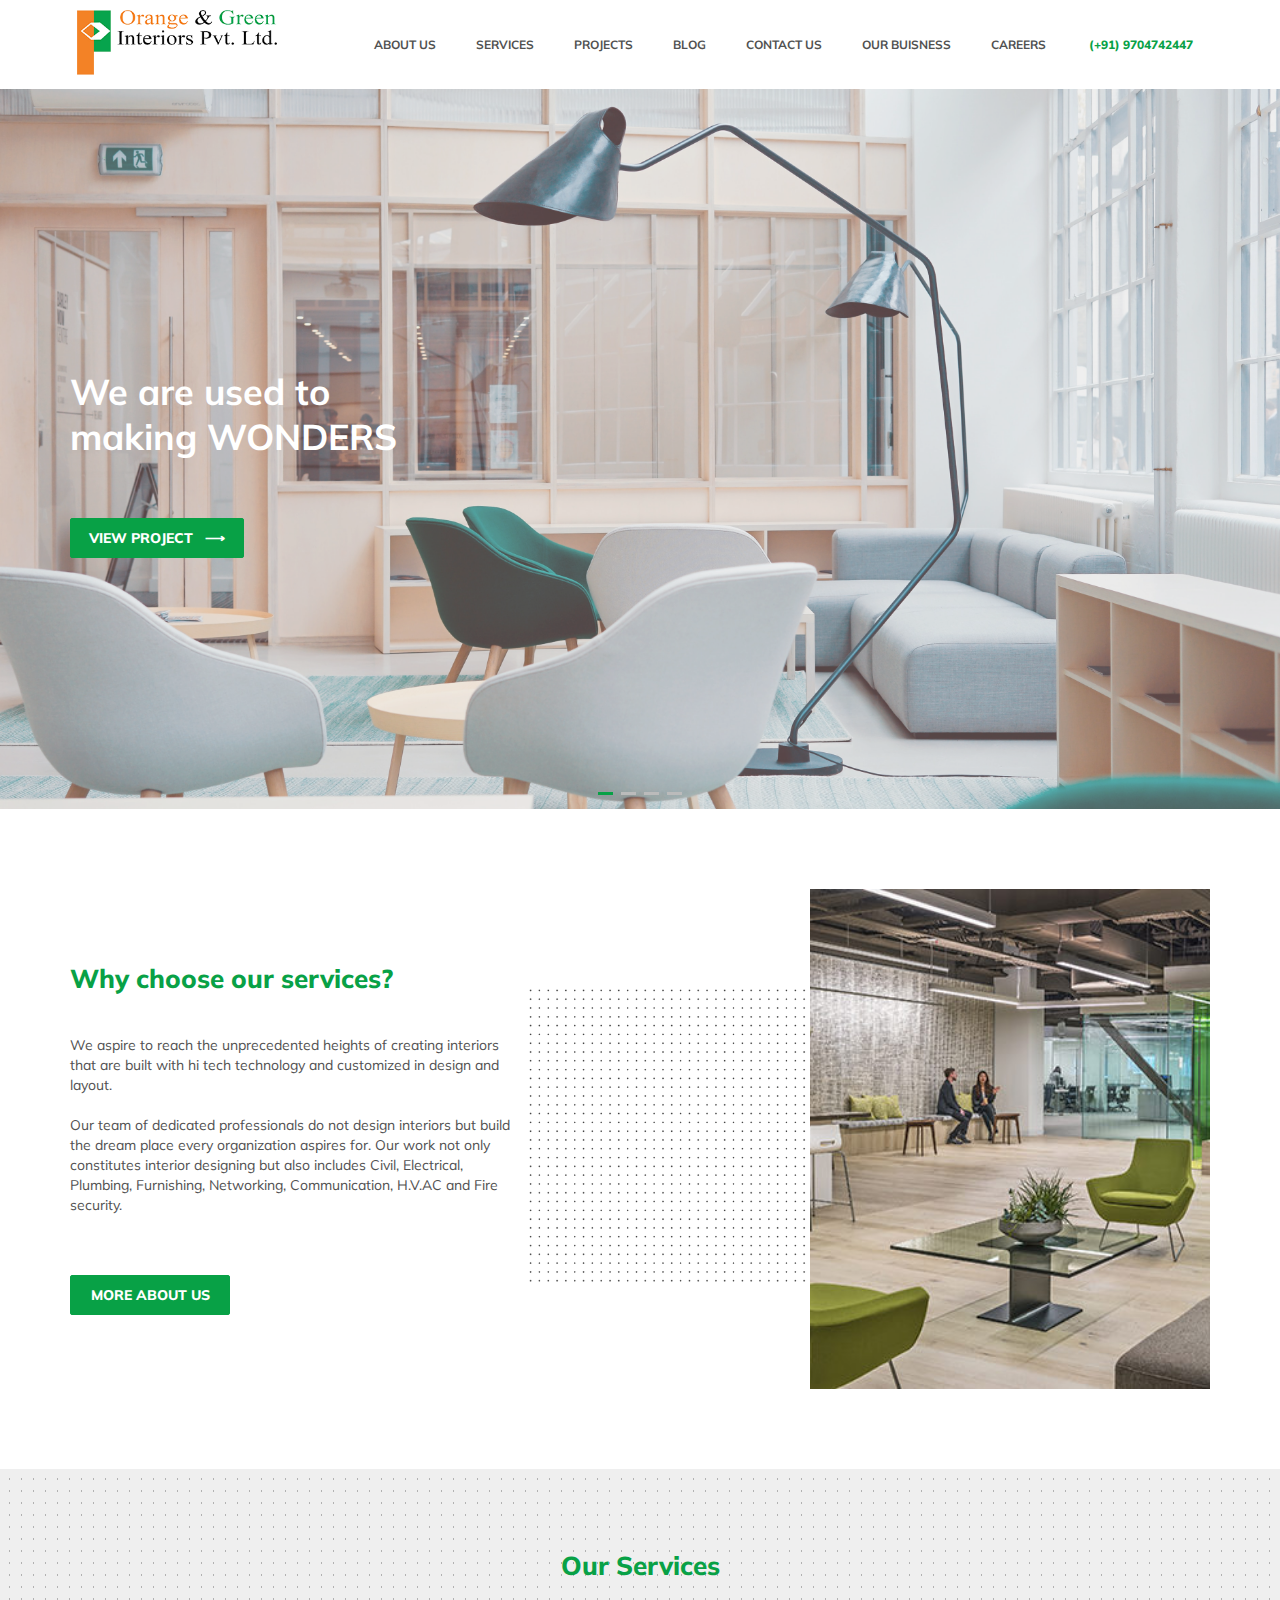
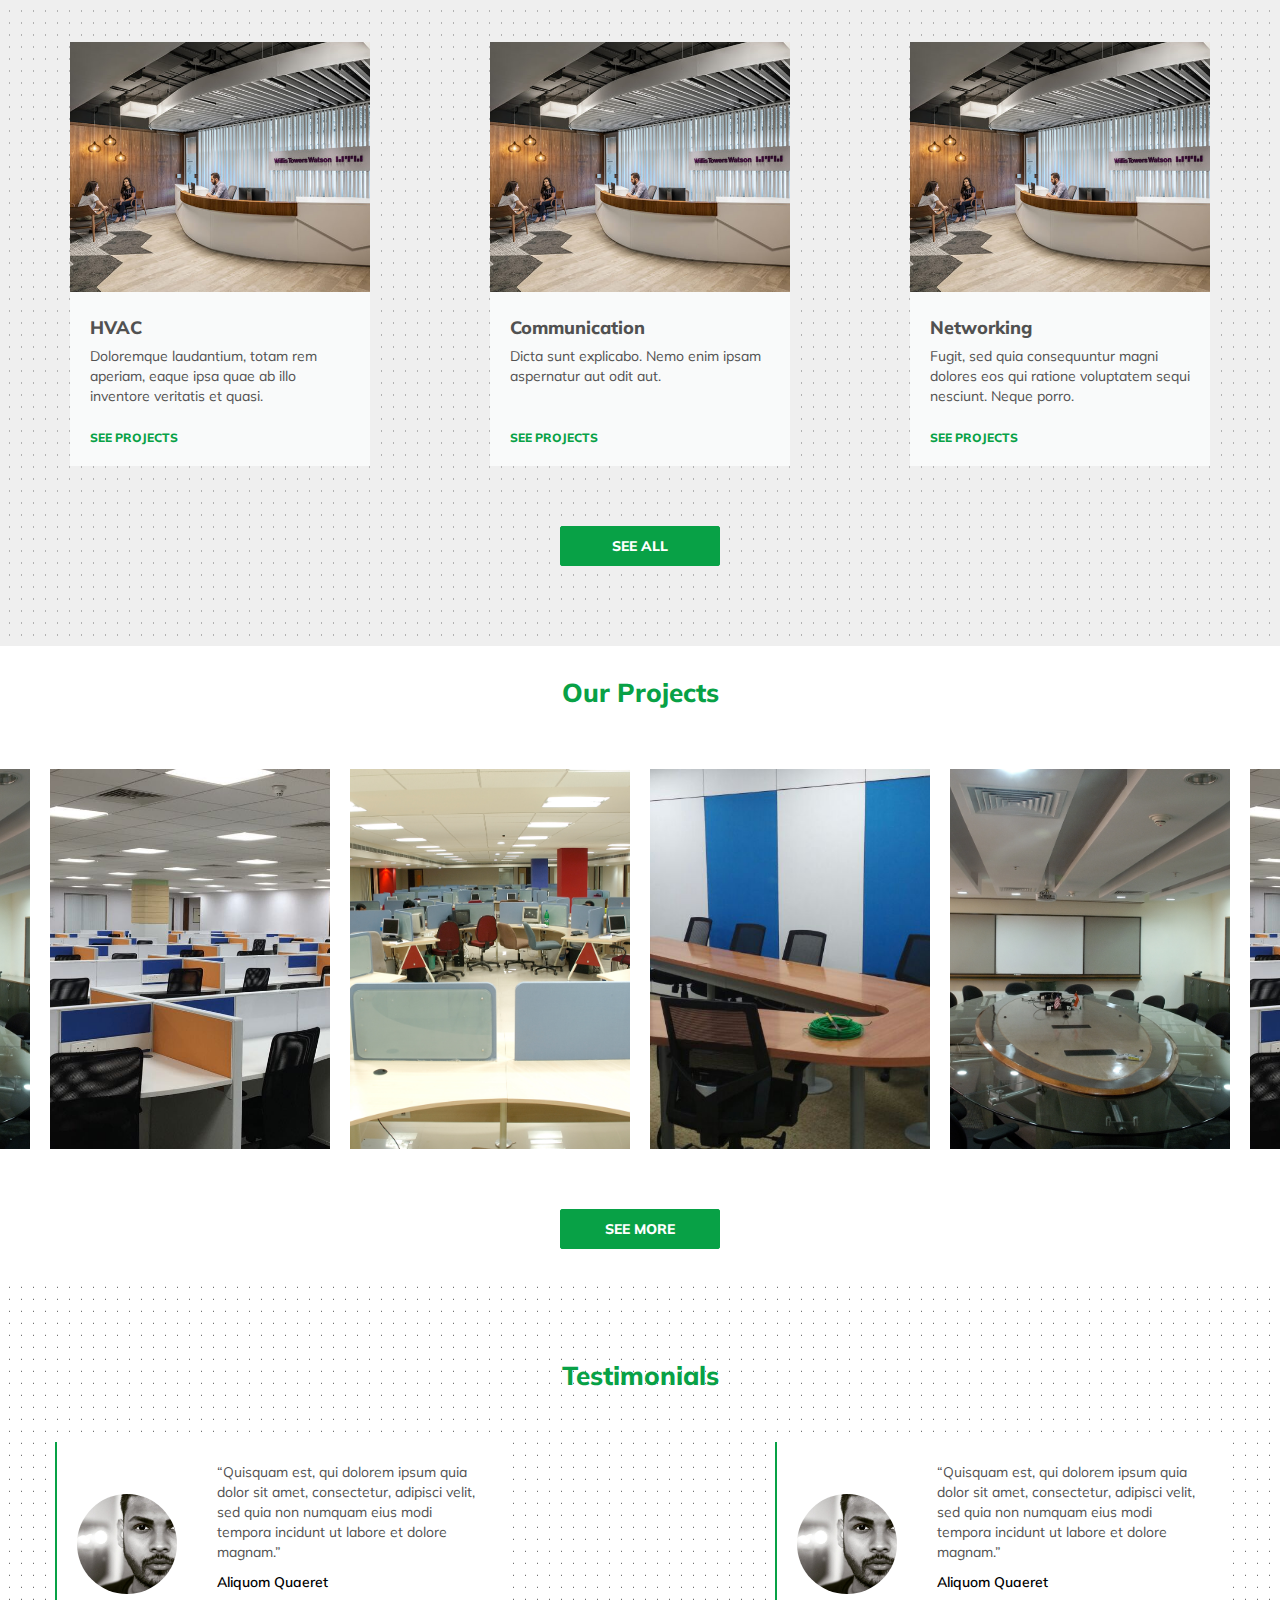
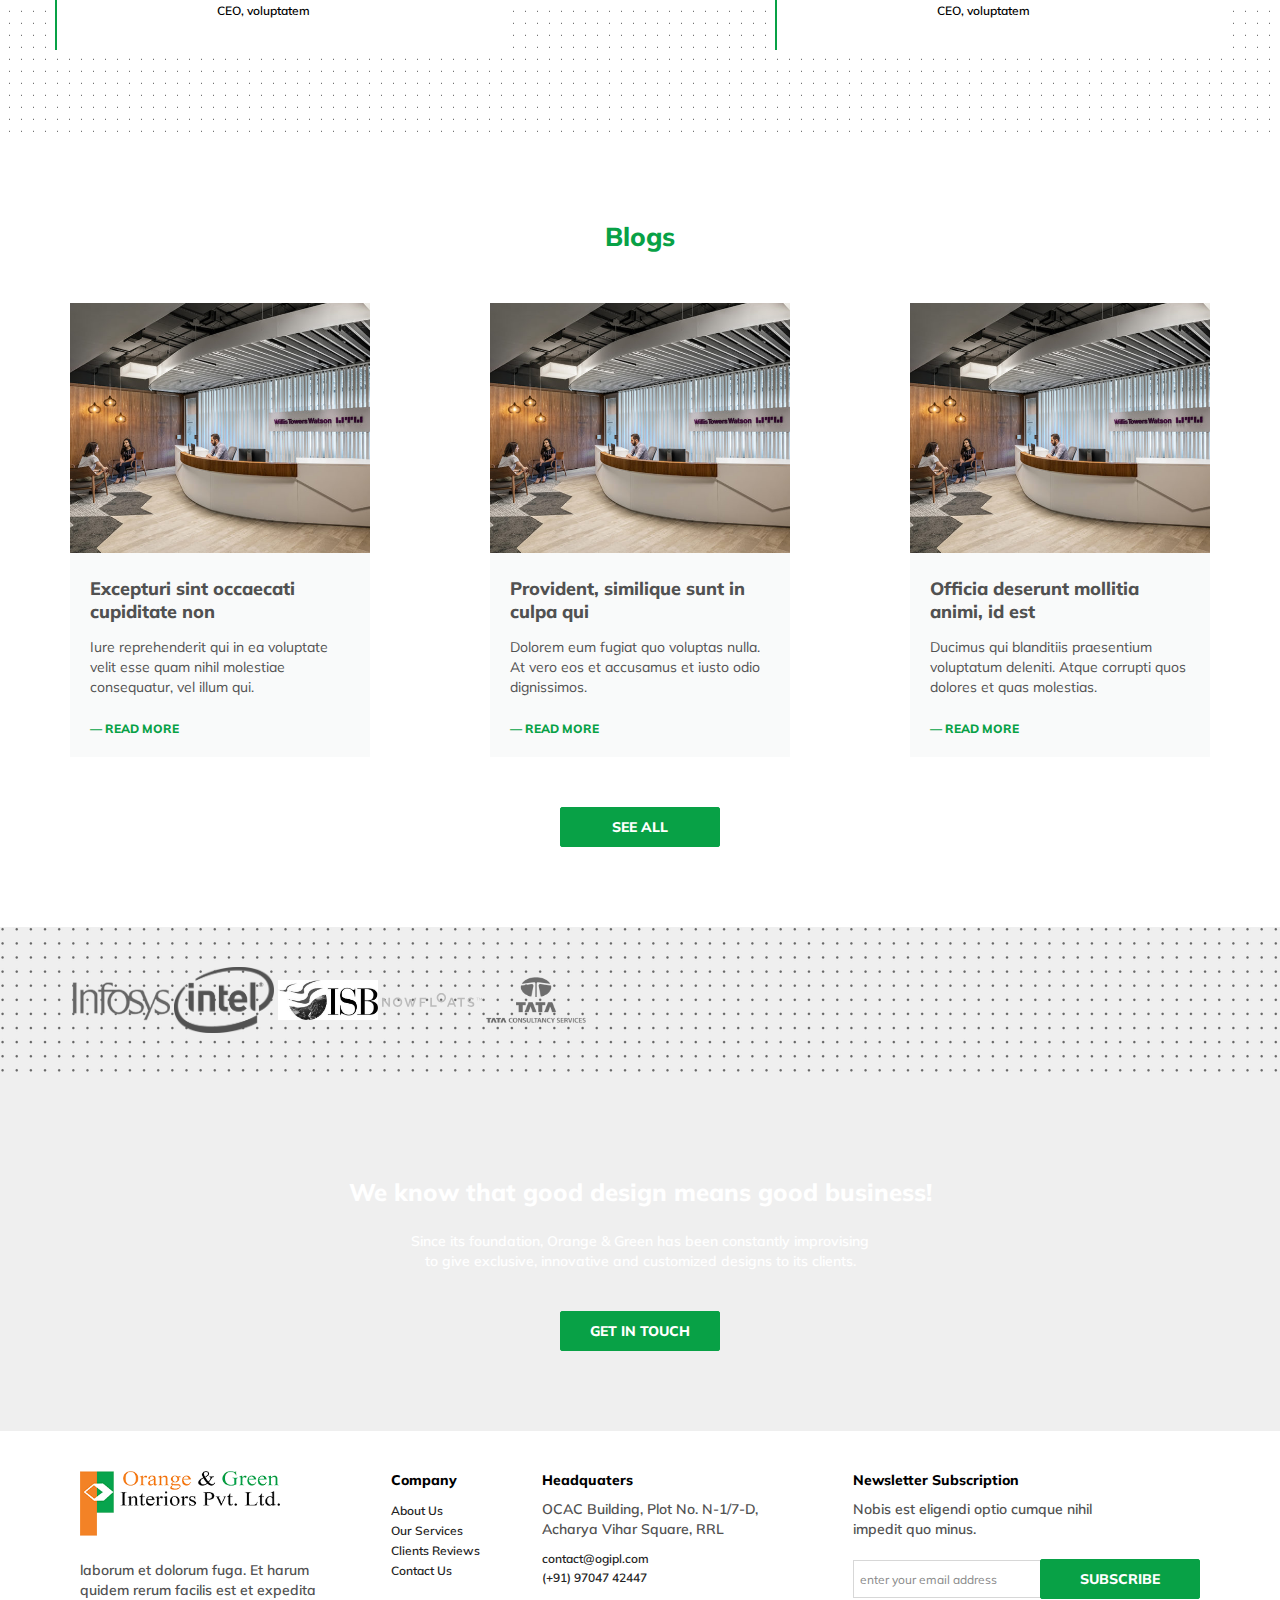
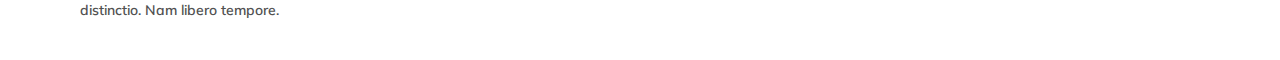
==== index.html @ 19bd531d "header fix" ====
<!DOCTYPE html>
<html lang="en">

<head>
    <meta charset="UTF-8">
    <meta name="viewport" content="width=device-width, initial-scale=1.0">
    <meta http-equiv="X-UA-Compatible" content="ie=edge">
    <title>OGIPL</title>
    <link href="https://fonts.googleapis.com/css?family=Muli:400,600,800&display=swap" rel="stylesheet">
    <link rel="stylesheet" href="./style/index.css">
    <link rel="stylesheet"
        href="https://cdnjs.cloudflare.com/ajax/libs/OwlCarousel2/2.0.0-beta.2.4/assets/owl.carousel.min.css">
    <link rel="stylesheet"
        href="https://cdnjs.cloudflare.com/ajax/libs/OwlCarousel2/2.0.0-beta.2.4/assets/owl.theme.default.css">
</head>

<body>
    <header>
        <div class="logo">
            <a href="./index.html">
                <img src="./assets/logo.png" alt="OGIPL">
            </a>
            <button class="toggleNav" onclick="toggleNav(event)">&#x2630;</button>
        </div>
        <div class="cta">
            <nav>
                <ul>
                    <li>
                        <a href="./about.html">ABOUT US</a>
                    </li>
                    <li>
                        <a href="">SERVICES</a>
                    </li>
                    <li>
                        <a href="./project.html">PROJECTS</a>
                    </li>
                    <li>
                        <a href="">BLOG</a>
                    </li>
                    <li>
                        <a href="./contact.html">CONTACT US</a>
                    </li>
                    <li>
                        <a href="">OUR BUISNESS</a>
                    </li>
                    <li>
                        <a href="./career.html">CAREERS</a>
                    </li>
                    <li class="callCta" title="Call Us">
                        <a href="tel:+919704742447">
                            <img src="" alt="" srcset="">
                            (+91) 9704742447
                        </a>
                    </li>
                </ul>
            </nav>
        </div>
    </header>
    <section id="banner">
        <div class="bannerImage">
            <div class="mySlides fade">
                <div class="img" style="background-image: url('./assets/banner1.jpg');">
                    <div class="overlay center">
                        <div class="container">
                            <h2>We are used to making WONDERS</h2>
                            <button class="thmbtn">View Project &nbsp; &xrarr;</button>
                        </div>
                    </div>
                </div>
            </div>
            <div class="mySlides fade">
                <div class="img" style="background-image: url('./assets/banner2.jpg');">
                    <div class="overlay center">
                        <div class="container">
                            <h2>We are used to making WONDERS</h2>
                            <button class="thmbtn">View Project &nbsp; &xrarr;</button>
                        </div>
                    </div>
                </div>
            </div>
            <div class="mySlides fade">
                <div class="img" style="background-image: url('./assets/banner3.jpg');">
                    <div class="overlay center">
                        <div class="container">
                            <h2>We are used to making WONDERS</h2>
                            <button class="thmbtn">View Project &nbsp; &xrarr;</button>
                        </div>
                    </div>
                </div>

            </div>
            <div class="mySlides fade">
                <div class="img" style="background-image: url('./assets/banner4.jpg');">
                    <div class="overlay center">
                        <div class="container">
                            <h2>We are used to making WONDERS</h2>
                            <button class="thmbtn">View Project &nbsp; &xrarr;</button>
                        </div>
                    </div>
                </div>
            </div>
            <div style="text-align:center" class="dotContainer">
                <span class="dot"></span>
                <span class="dot"></span>
                <span class="dot"></span>
                <span class="dot"></span>
            </div>
        </div>
    </section>
    <section id="aboutUs" class="ptb-80">
        <div class="container center">
            <div>
                <h2 class="secTitle">Why choose our services?</h2>
                <p>We aspire to reach the unprecedented heights of creating interiors that are built with hi tech
                    technology and customized in design and layout.</p>
                <p>
                    Our team of dedicated professionals do not design interiors but build the dream place every
                    organization aspires for. Our work not only constitutes interior designing but also includes Civil,
                    Electrical, Plumbing, Furnishing, Networking, Communication, H.V.AC and Fire security.
                </p>
                <button class="thmbtn">More About Us</button>
            </div>
            <img src="./assets/aboutus.jpg" alt="About Us">
        </div>
    </section>
    <section id="services" class="bgImg">
        <div class="overlay ptb-80">
            <div class="container center">
                <h2 class="secTitle">Our Services</h2>
                <div class="card-container center">
                    <div class="card">
                        <img src="./assets/blog/blog1.jpg" alt="Blog" />
                        <div>
                            <h5>HVAC</h5>
                            <p>Doloremque laudantium, totam rem aperiam, eaque ipsa quae ab illo inventore veritatis et
                                quasi.</p>
                            <a href="#" class="readMore">See Projects</a>
                        </div>
                    </div>
                    <div class="card">
                        <img src="./assets/blog/blog1.jpg" alt="Blog" />
                        <div>
                            <h5>Communication</h5>
                            <p>Dicta sunt explicabo. Nemo enim ipsam aspernatur aut odit aut.</p>
                            <a href="#" class="readMore">See Projects</a>
                        </div>
                    </div>
                    <div class="card">
                        <img src="./assets/blog/blog1.jpg" alt="Blog" />
                        <div>
                            <h5>Networking</h5>
                            <p>Fugit, sed quia consequuntur magni dolores eos qui ratione voluptatem sequi nesciunt.
                                Neque porro.</p>
                            <a href="#" class="readMore">See Projects</a>
                        </div>
                    </div>
                </div>
                <button class="thmbtn mt-40">See All</button>
            </div>
        </div>
    </section>
    <section id="project" class="ptb-30">
        <h2 class="secTitle">Our Projects</h2>
        <div class="projectList">
            <img src="./assets/projects/p1.jpg" alt="">
            <img src="./assets/projects/p2.jpg" alt="">
            <img src="./assets/projects/p3.jpg" alt="">
            <img src="./assets/projects/p4.jpg" alt="">
            <img src="./assets/projects/p1.jpg" alt="">
            <img src="./assets/projects/p2.jpg" alt="">
            <img src="./assets/projects/p3.jpg" alt="">
            <img src="./assets/projects/p4.jpg" alt="">
        </div>
        <button class="thmbtn mt-40">See More</button>
    </section>
    <section id="testimonials" class="bgImg">
        <div class="container center ptb-80">
            <h2 class="secTitle">Testimonials</h2>
            <div class="card-container center">
                <div class="card">
                    <div>
                        <img src="./assets/sid.png" alt="author" class="authorImg">
                    </div>
                    <div>
                        <p>“Quisquam est, qui dolorem ipsum quia dolor sit amet, consectetur, adipisci velit, sed quia
                            non numquam eius modi tempora incidunt ut labore et dolore magnam.”</p>
                        <h2>Aliquom Quaeret</h2>
                        <h3>CEO, voluptatem</h3>
                    </div>
                </div>
                <div class="card">
                    <div>
                        <img src="./assets/sid.png" alt="author" class="authorImg">
                    </div>
                    <div>
                        <p>“Quisquam est, qui dolorem ipsum quia dolor sit amet, consectetur, adipisci velit, sed quia
                            non numquam eius modi tempora incidunt ut labore et dolore magnam.”</p>
                        <h2>Aliquom Quaeret</h2>
                        <h3>CEO, voluptatem</h3>
                    </div>
                </div>
            </div>
        </div>
    </section>
    <section id="blog" class="ptb-80">
        <div class="container">
            <h2 class="secTitle">Blogs</h2>
            <div class="card-container center">
                <div class="card">
                    <img src="./assets/blog/blog1.jpg" alt="Blog" />
                    <div>
                        <h5>Excepturi sint occaecati cupiditate non</h5>
                        <p>Iure reprehenderit qui in ea voluptate velit esse quam nihil molestiae consequatur, vel illum
                            qui.</p>
                        <a href="#" class="readMore">&mdash;&nbsp;Read More</a>
                    </div>
                </div>
                <div class="card">
                    <img src="./assets/blog/blog1.jpg" alt="Blog" />
                    <div>
                        <h5>Provident, similique sunt in culpa qui</h5>
                        <p>Dolorem eum fugiat quo voluptas nulla. At vero eos et accusamus et iusto odio dignissimos.
                        </p>
                        <a href="#" class="readMore">&mdash;&nbsp;Read More</a>
                    </div>
                </div>
                <div class="card">
                    <img src="./assets/blog/blog1.jpg" alt="Blog" />
                    <div>
                        <h5>Officia deserunt mollitia animi, id est</h5>
                        <p>Ducimus qui blanditiis praesentium voluptatum deleniti. Atque corrupti quos dolores et quas
                            molestias.</p>
                        <a href="#" class="readMore">&mdash;&nbsp;Read More</a>
                    </div>
                </div>
            </div>
            <button class="thmbtn mt-40">See All</button>
        </div>
    </section>
    <section id="client">
        <div class="overlay">
            <div class="container center">
                <div class="logos">
                    <img src="./assets/client/Infosys.png" alt="">
                    <img src="./assets/client/intel.png" alt="">
                    <img src="./assets/client/isb.jpeg" alt="">
                    <img src="./assets/client/Nowfloats.svg" alt="">
                    <img src="./assets/client/Tata.png" alt="">
                </div>
            </div>
        </div>
    </section>
    <section id="getInTouch">
        <div class="overlay ptb-80">
            <div class="container center">
                <h3>We know that good design means good business!</h3>
                <p>Since its foundation, Orange & Green has been constantly improvising to give exclusive, innovative
                    and customized designs to its clients.</p>
                <a href="./contact.html" class="thmbtn mt-40">Get In Touch</a>
            </div>
        </div>
    </section>
    <footer>
        <div class="container center">
            <div>
                <img src="./assets/logo.png" alt="OGIPL">
                <p class="businessDescription">laborum et dolorum fuga. Et harum quidem rerum facilis est et expedita
                    distinctio. Nam libero
                    tempore.</p>
            </div>
            <div>
                <h3 class="title">Company</h3>
                <ul class="footerCTA">
                    <li>
                        <a href="#" title="Read our introduction">About Us</a>
                    </li>
                    <li>
                        <a href="#" title="Our servie list">Our Services</a>
                    </li>
                    <li>
                        <a href="#" title="Check our client feelings">Clients Reviews</a>
                    </li>
                    <li>
                        <a href="#" title="We will be happy to hear you">Contact Us</a>
                    </li>
                </ul>
            </div>
            <div>
                <h3 class="title">Headquaters</h3>
                <p class="address">OCAC Building, Plot No. N-1/7-D, Acharya Vihar Square, RRL</p>
                <div class="contactDetail">
                    <a href="mailto:contact@ogipl.com" title="Mail us at contact@ogipl.com">contact@ogipl.com</a>
                    <a href="tel:+9197047 42447" title="Voice call">(+91) 97047 42447</a>
                </div>
            </div>
            <div>
                <h3 class="title">Newsletter Subscription</h3>
                <p>Nobis est eligendi optio cumque nihil impedit quo minus.</p>
                <div class="subcribe">
                    <input type="text" placeholder="enter your email address">
                    <button class="thmbtn">Subscribe</button>
                </div>
            </div>
        </div>
    </footer>
</body>

<script>
    // navbar
    function toggleNav() {
        let symbol = {
            "hamburger": "&#x2630;",
            "cross": "&#10005;"
        }
        if (event.target.classList.toggle('active')) {
            document.getElementsByTagName('Nav')[0].style.display = 'block';
            event.target.innerHTML = symbol["cross"];
        } else {
            document.getElementsByTagName('Nav')[0].style.display = 'none';
            event.target.innerHTML = symbol["hamburger"];
        }
    }
    // header
    var slideIndex = 0;
    showSlides();

    function showSlides() {
        var i;
        var slides = document.getElementsByClassName("mySlides");
        var dots = document.getElementsByClassName("dot");
        for (i = 0; i < slides.length; i++) {
            slides[i].style.display = "none";
        }
        slideIndex++;
        if (slideIndex > slides.length) { slideIndex = 1 }
        for (i = 0; i < dots.length; i++) {
            dots[i].className = dots[i].className.replace(" active", "");
        }
        slides[slideIndex - 1].style.display = "block";
        dots[slideIndex - 1].className += " active";
        setTimeout(showSlides, 4000); // Change image every 2 seconds
    }
</script>
<script src="https://code.jquery.com/jquery-1.12.4.min.js"></script>
<script src="https://cdnjs.cloudflare.com/ajax/libs/OwlCarousel2//2.0.0-beta.2.4/owl.carousel.min.js"></script>
<script>
    $('.projectList').owlCarousel({
        autoplay: true,
        center: true,
        items: 5,
        loop: true,
        dots: false,
        lazyLoad: true,
        responsive: {
            0: {
                items: 1
            },
            425: {
                items: 1
            },
            768: {
                items: 2
            },
            1200: {
                items: 3
            },
            1400: {
                items: 5
            }
        }
    });
    $('#client .logos').owlCarousel({
        autoplay: true,
        center: true,
        items: 5,
        loop: true,
        dots: false,
        lazyLoad: true,
        responsive: {
            0: {
                items: 1
            },
            425: {
                items: 2
            },
            768: {
                items: 3
            },
            1200: {
                items: 5
            }
        }
    });
</script>

</html>
---- style/index.css ----
* {
  -webkit-box-sizing: border-box;
          box-sizing: border-box;
}

body {
  font-family: "Muli", sans-serif;
  margin: 0;
}

body::-webkit-scrollbar {
  width: 8px;
}

body::-webkit-scrollbar-track {
  background-color: #ebebeb;
  border-radius: 10px;
}

body::-webkit-scrollbar-thumb {
  background: #08a146;
}

body ul {
  margin: 0;
  padding: 0;
  list-style: none;
}

body a {
  color: #222222;
  text-decoration: none;
  cursor: pointer;
}

body p {
  font-family: "Muli", sans-serif;
  color: #515151;
  font-size: 14px;
  margin: 0;
  line-height: 20px;
}

body input,
body textarea {
  font-family: "Muli", sans-serif;
  outline: none;
  border: solid 1px #d7d7d7;
  background-color: #ffffff;
  padding: 10px 6px;
  margin: 0;
}

body input::-webkit-input-placeholder,
body textarea::-webkit-input-placeholder {
  color: #888888;
  font-size: 12px;
}

body input:-ms-input-placeholder,
body textarea:-ms-input-placeholder {
  color: #888888;
  font-size: 12px;
}

body input::-ms-input-placeholder,
body textarea::-ms-input-placeholder {
  color: #888888;
  font-size: 12px;
}

body input::placeholder,
body textarea::placeholder {
  color: #888888;
  font-size: 12px;
}

body .thmbtn {
  background-color: #08a146;
  color: #ffffff;
  font-size: 14px;
  outline: none;
  padding: 10px 18px;
  text-transform: uppercase;
  font-weight: 800;
  font-family: "Muli", sans-serif;
  border: 1px solid #08a146;
  border-radius: 2px;
  cursor: pointer;
  min-width: 160px;
  text-align: center;
}

body .readMore {
  border: none;
  background-color: transparent;
  text-transform: uppercase;
  font-size: 12px;
  font-weight: 800;
  cursor: pointer;
  color: #08a146;
}

body .overlay {
  background-color: rgba(202, 202, 202, 0.3);
  width: 100%;
  height: 100%;
}

body section {
  position: relative;
}

body .center {
  display: -webkit-box;
  display: -ms-flexbox;
  display: flex;
  -webkit-box-pack: justify;
      -ms-flex-pack: justify;
          justify-content: space-between;
  -webkit-box-align: center;
      -ms-flex-align: center;
          align-items: center;
  -ms-flex-wrap: wrap;
      flex-wrap: wrap;
}

@media (max-width: 768px) {
  body .center {
    -ms-flex-pack: distribute;
        justify-content: space-around;
  }
}

body .mt-40 {
  margin-top: 40px;
}

body .ptb-30 {
  padding: 30px 0;
}

body .ptb-80 {
  padding: 80px 0;
}

body .secTitle {
  color: #08a146;
  font-size: 26px;
  font-weight: 800;
  margin: 0 0 40px;
}

body .bgImg {
  background-position: center;
  background-repeat: repeat;
  background-size: unset;
  background: linear-gradient(90deg, #ffffff 11px, transparent 1%) center, linear-gradient(#ffffff 11px, transparent 1%) center, #515151;
  background-size: 12px 12px;
}

header {
  display: -webkit-box;
  display: -ms-flexbox;
  display: flex;
  -webkit-box-orient: horizontal;
  -webkit-box-direction: normal;
      -ms-flex-direction: row;
          flex-direction: row;
  -webkit-box-align: center;
      -ms-flex-align: center;
          align-items: center;
  -ms-flex-wrap: wrap;
      flex-wrap: wrap;
  -webkit-box-pack: space-evenly;
      -ms-flex-pack: space-evenly;
          justify-content: space-evenly;
  background-color: #ffffff;
  z-index: 99;
}

header .logo {
  padding: 10px;
}

@media (max-width: 768px) {
  header .logo {
    display: -webkit-box;
    display: -ms-flexbox;
    display: flex;
    -webkit-box-pack: justify;
        -ms-flex-pack: justify;
            justify-content: space-between;
    width: 100%;
  }
}

header .logo img {
  width: 200px;
}

header .logo .toggleNav {
  display: none;
  cursor: pointer;
}

@media (max-width: 768px) {
  header .logo .toggleNav {
    display: inline-block;
    background: transparent;
    border: none;
    font-size: 24px;
    color: #515151;
    position: absolute;
    right: 2px;
    top: 8px;
  }
}

@media (max-width: 768px) {
  header .cta {
    width: 100%;
  }
}

@media (max-width: 768px) {
  header .cta nav {
    display: none;
  }
}

header .cta nav ul {
  display: -webkit-box;
  display: -ms-flexbox;
  display: flex;
}

@media (max-width: 768px) {
  header .cta nav ul {
    -webkit-box-orient: vertical;
    -webkit-box-direction: normal;
        -ms-flex-direction: column;
            flex-direction: column;
  }
}

header .cta nav ul li {
  padding: 20px;
  font-size: 14px;
}

@media (max-width: 875px) and (min-width: 768px) {
  header .cta nav ul li {
    padding: 13.5px;
  }
}

header .cta nav ul li:hover {
  color: #ffffff;
  background-color: #08a146;
}

header .cta nav ul li:hover a {
  color: #ffffff;
}

header .cta nav ul li a {
  color: #515151;
  font-weight: 700;
  font-size: 12px;
}

header .cta nav ul li.callCta:hover {
  background-color: #ffffff;
  color: #08a146;
}

header .cta nav ul li.callCta a {
  color: #08a146;
  font-weight: 800;
}

#banner .bannerImage {
  height: 80vh;
  background-origin: border-box;
  background-position: center center;
  background-repeat: no-repeat;
  background-size: cover;
  /* Fading animation */
}

#banner .bannerImage .mySlides {
  display: none;
  width: 100%;
  height: 100%;
}

#banner .bannerImage .mySlides .img {
  width: 100%;
  height: 100%;
  background-position: center;
  background-size: cover;
  background-repeat: no-repeat;
}

#banner .bannerImage .mySlides .img h2 {
  color: #ffffff;
  font-size: 36px;
  width: 345px;
  padding-bottom: 30px;
}

@media (max-width: 425px) {
  #banner .bannerImage .mySlides .img h2 {
    max-width: 290px;
    font-size: 24px;
  }
}

#banner .bannerImage .dotContainer {
  position: absolute;
  bottom: 0%;
  left: 50%;
  -webkit-transform: translate(-50%, -50%);
          transform: translate(-50%, -50%);
}

#banner .bannerImage .dotContainer .dot {
  height: 3px;
  width: 15px;
  margin: 0 2px;
  background-color: #bbb;
  display: inline-block;
  -webkit-transition: background-color 0.6s ease;
  transition: background-color 0.6s ease;
  cursor: pointer;
}

#banner .bannerImage .active {
  background-color: #08a146 !important;
}

#banner .bannerImage .fade {
  -webkit-animation-name: fade;
  -webkit-animation-duration: 2s;
  animation-name: fade;
  animation-duration: 2s;
}

@-webkit-keyframes fade {
  from {
    opacity: 0.4;
  }
  to {
    opacity: 1;
  }
}

@keyframes fade {
  from {
    opacity: 0.4;
  }
  to {
    opacity: 1;
  }
}

#aboutUs,
#joinOurTeam,
#completeSolution {
  background-image: url(../assets/pattern.png);
  background-repeat: no-repeat;
  background-position: 54% center;
  background-size: 300px;
  background-clip: border-box;
  background-blend-mode: lighten;
}

@media (max-width: 768px) {
  #aboutUs,
  #joinOurTeam,
  #completeSolution {
    background-position: 54% 60%;
  }
}

#aboutUs .container div,
#joinOurTeam .container div,
#completeSolution .container div {
  width: 450px;
  font-weight: 600;
}

#aboutUs .container div p,
#joinOurTeam .container div p,
#completeSolution .container div p {
  margin: 20px 0;
  font-weight: 400;
}

#aboutUs .container div .thmbtn,
#joinOurTeam .container div .thmbtn,
#completeSolution .container div .thmbtn {
  margin-top: 40px;
  text-align: center;
}

#aboutUs .container img,
#joinOurTeam .container img,
#completeSolution .container img {
  width: 400px;
  height: 500px;
  -o-object-fit: cover;
     object-fit: cover;
}

@media (max-width: 768px) {
  #aboutUs .container img,
  #joinOurTeam .container img,
  #completeSolution .container img {
    margin-top: 100px;
  }
}

@media (max-width: 425px) {
  #aboutUs .container img,
  #joinOurTeam .container img,
  #completeSolution .container img {
    width: 100%;
  }
}

@media (max-width: 375px) {
  #aboutUs .container img,
  #joinOurTeam .container img,
  #completeSolution .container img {
    width: 300px;
  }
}

@media (max-width: 768px) {
  #aboutUs .center,
  #joinOurTeam .center,
  #completeSolution .center {
    -webkit-box-pack: center;
        -ms-flex-pack: center;
            justify-content: center;
  }
}

#services {
  display: -webkit-box;
  display: -ms-flexbox;
  display: flex;
  -webkit-box-orient: horizontal;
  -webkit-box-direction: normal;
      -ms-flex-direction: row;
          flex-direction: row;
}

#services .overlay .center {
  -webkit-box-orient: vertical;
  -webkit-box-direction: normal;
      -ms-flex-direction: column;
          flex-direction: column;
}

#services .overlay .center .card-container {
  width: 100%;
  -webkit-box-orient: horizontal;
  -webkit-box-direction: normal;
      -ms-flex-direction: row;
          flex-direction: row;
}

#services .overlay .center .card-container .card {
  width: 300px;
  background-color: #f9fafa;
  margin: 20px 0;
}

#services .overlay .center .card-container .card img {
  width: 100%;
  height: 250px;
  -o-object-fit: cover;
     object-fit: cover;
}

#services .overlay .center .card-container .card div {
  margin: 20px;
}

#services .overlay .center .card-container .card div h5 {
  color: #515151;
  font-weight: 800;
  font-size: 18px;
  margin: 0;
  height: 30px;
}

#services .overlay .center .card-container .card div p {
  color: #515151;
  height: 80px;
}

#testimonials .container {
  -webkit-box-orient: vertical;
  -webkit-box-direction: normal;
      -ms-flex-direction: column;
          flex-direction: column;
}

#testimonials .container .card-container {
  width: 100%;
  -webkit-box-orient: horizontal;
  -webkit-box-direction: normal;
      -ms-flex-direction: row;
          flex-direction: row;
}

#testimonials .container .card-container .card {
  width: 450px;
  background-color: #ffffff;
  border-left: #08a146 solid 2px;
  margin: 10px 0;
  display: -webkit-box;
  display: -ms-flexbox;
  display: flex;
  -webkit-box-align: center;
      -ms-flex-align: center;
          align-items: center;
  -webkit-box-pack: justify;
      -ms-flex-pack: justify;
          justify-content: space-between;
}

#testimonials .container .card-container .card div {
  margin: 20px;
}

#testimonials .container .card-container .card div img {
  width: 100px;
  height: 100px;
  -o-object-fit: cover;
     object-fit: cover;
  border-radius: 50%;
}

#testimonials .container .card-container .card div h2 {
  font-size: 14px;
  font-weight: 600;
}

#testimonials .container .card-container .card div h3 {
  font-size: 12px;
  font-weight: 600;
}

#project {
  display: -webkit-box;
  display: -ms-flexbox;
  display: flex;
  -webkit-box-pack: center;
      -ms-flex-pack: center;
          justify-content: center;
  -webkit-box-align: center;
      -ms-flex-align: center;
          align-items: center;
  -webkit-box-orient: vertical;
  -webkit-box-direction: normal;
      -ms-flex-direction: column;
          flex-direction: column;
}

#project .projectList {
  display: -webkit-box;
  display: -ms-flexbox;
  display: flex;
  -webkit-box-orient: horizontal;
  -webkit-box-direction: normal;
      -ms-flex-direction: row;
          flex-direction: row;
  padding: 10px 0;
}

#project .projectList img {
  width: 300px;
  height: 400px;
  -webkit-box-sizing: border-box;
  box-sizing: border-box;
  padding: 10px;
  -o-object-fit: cover;
     object-fit: cover;
}

#client {
  background-image: url("../assets/pattern.png");
  background-repeat: repeat;
}

#client .overlay {
  padding: 40px 0;
}

#client .overlay img {
  -webkit-filter: grayscale(1);
          filter: grayscale(1);
  width: 100px;
  height: auto;
  vertical-align: middle;
}

#getInTouch {
  background-image: url("../assets/parallex.jpg");
  background-origin: border-box;
  background-position: center;
  background-size: cover;
  background-attachment: fixed;
  color: #ffffff;
}

#getInTouch .container {
  -webkit-box-orient: vertical;
  -webkit-box-direction: normal;
      -ms-flex-direction: column;
          flex-direction: column;
}

#getInTouch .container h3 {
  font-size: 24px;
  font-weight: 800;
  text-align: center;
}

#getInTouch .container p {
  text-align: center;
  color: #ffffff;
  font-weight: 600;
  width: 460px;
}

@media (max-width: 768px) {
  #getInTouch .container p {
    width: auto;
  }
}

#blog .container,
#valueSystem .container {
  display: -webkit-box;
  display: -ms-flexbox;
  display: flex;
  -webkit-box-pack: center;
      -ms-flex-pack: center;
          justify-content: center;
  -webkit-box-align: center;
      -ms-flex-align: center;
          align-items: center;
  -webkit-box-orient: vertical;
  -webkit-box-direction: normal;
      -ms-flex-direction: column;
          flex-direction: column;
}

#blog .container .card-container,
#valueSystem .container .card-container {
  width: 100%;
}

#blog .container .card-container .card,
#valueSystem .container .card-container .card {
  width: 300px;
  background-color: #f9fafa;
  margin: 10px 0;
}

#blog .container .card-container .card img,
#valueSystem .container .card-container .card img {
  width: 100%;
  height: 250px;
  -o-object-fit: cover;
     object-fit: cover;
}

#blog .container .card-container .card div,
#valueSystem .container .card-container .card div {
  margin: 20px;
}

#blog .container .card-container .card div h5,
#valueSystem .container .card-container .card div h5 {
  color: #515151;
  font-weight: 800;
  font-size: 18px;
  margin: 0;
  height: 60px;
}

#blog .container .card-container .card div p,
#valueSystem .container .card-container .card div p {
  color: #515151;
  height: 80px;
}

footer {
  padding: 30px 0;
  font-weight: 600;
}

footer p {
  width: 250px;
  line-height: 20px;
  font-weight: 600;
}

footer img {
  padding-bottom: 20px;
  width: 200px;
}

footer .container.center > div {
  margin: 10px;
}

footer .container.center {
  -webkit-box-align: start;
      -ms-flex-align: start;
          align-items: flex-start;
  -webkit-box-pack: justify;
      -ms-flex-pack: justify;
          justify-content: space-between;
  -ms-flex-wrap: wrap;
      flex-wrap: wrap;
}

footer .container.center .title {
  font-size: 14px;
  font-weight: 800;
  margin: 0 0 10px;
}

footer .container.center ul.footerCTA li a {
  font-size: 12px;
}

footer .container.center .address {
  padding-bottom: 10px;
}

footer .container.center .contactDetail a {
  display: block;
  font-size: 12px;
  padding: 2px 0px;
}

footer .container.center .subcribe {
  margin-top: 20px;
}

footer .container.center .subcribe input {
  margin-right: -5px;
}

.container {
  padding-right: 15px;
  padding-left: 15px;
  margin-right: auto;
  margin-left: auto;
}

.container::after {
  clear: both;
}

@media (min-width: 768px) {
  .container {
    width: 750px;
  }
}

@media (min-width: 992px) {
  .container {
    width: 970px;
  }
}

@media (min-width: 1200px) {
  .container {
    width: 1170px;
  }
}

#pageTitle {
  background-image: url("../assets/parallex.jpg");
  background-origin: border-box;
  background-position: center;
  background-size: cover;
  background-attachment: fixed;
  color: #ffffff;
}

#pageTitle .overlay {
  display: -webkit-box;
  display: -ms-flexbox;
  display: flex;
  -webkit-box-align: center;
      -ms-flex-align: center;
          align-items: center;
  -webkit-box-pack: center;
      -ms-flex-pack: center;
          justify-content: center;
  -webkit-box-orient: vertical;
  -webkit-box-direction: normal;
      -ms-flex-direction: column;
          flex-direction: column;
  font-weight: 800;
}

#pageTitle .overlay h2 {
  font-size: 24px;
}

#pageTitle .overlay p {
  font-size: 14px;
  color: #ffffff;
}
/*# sourceMappingURL=index.css.map */
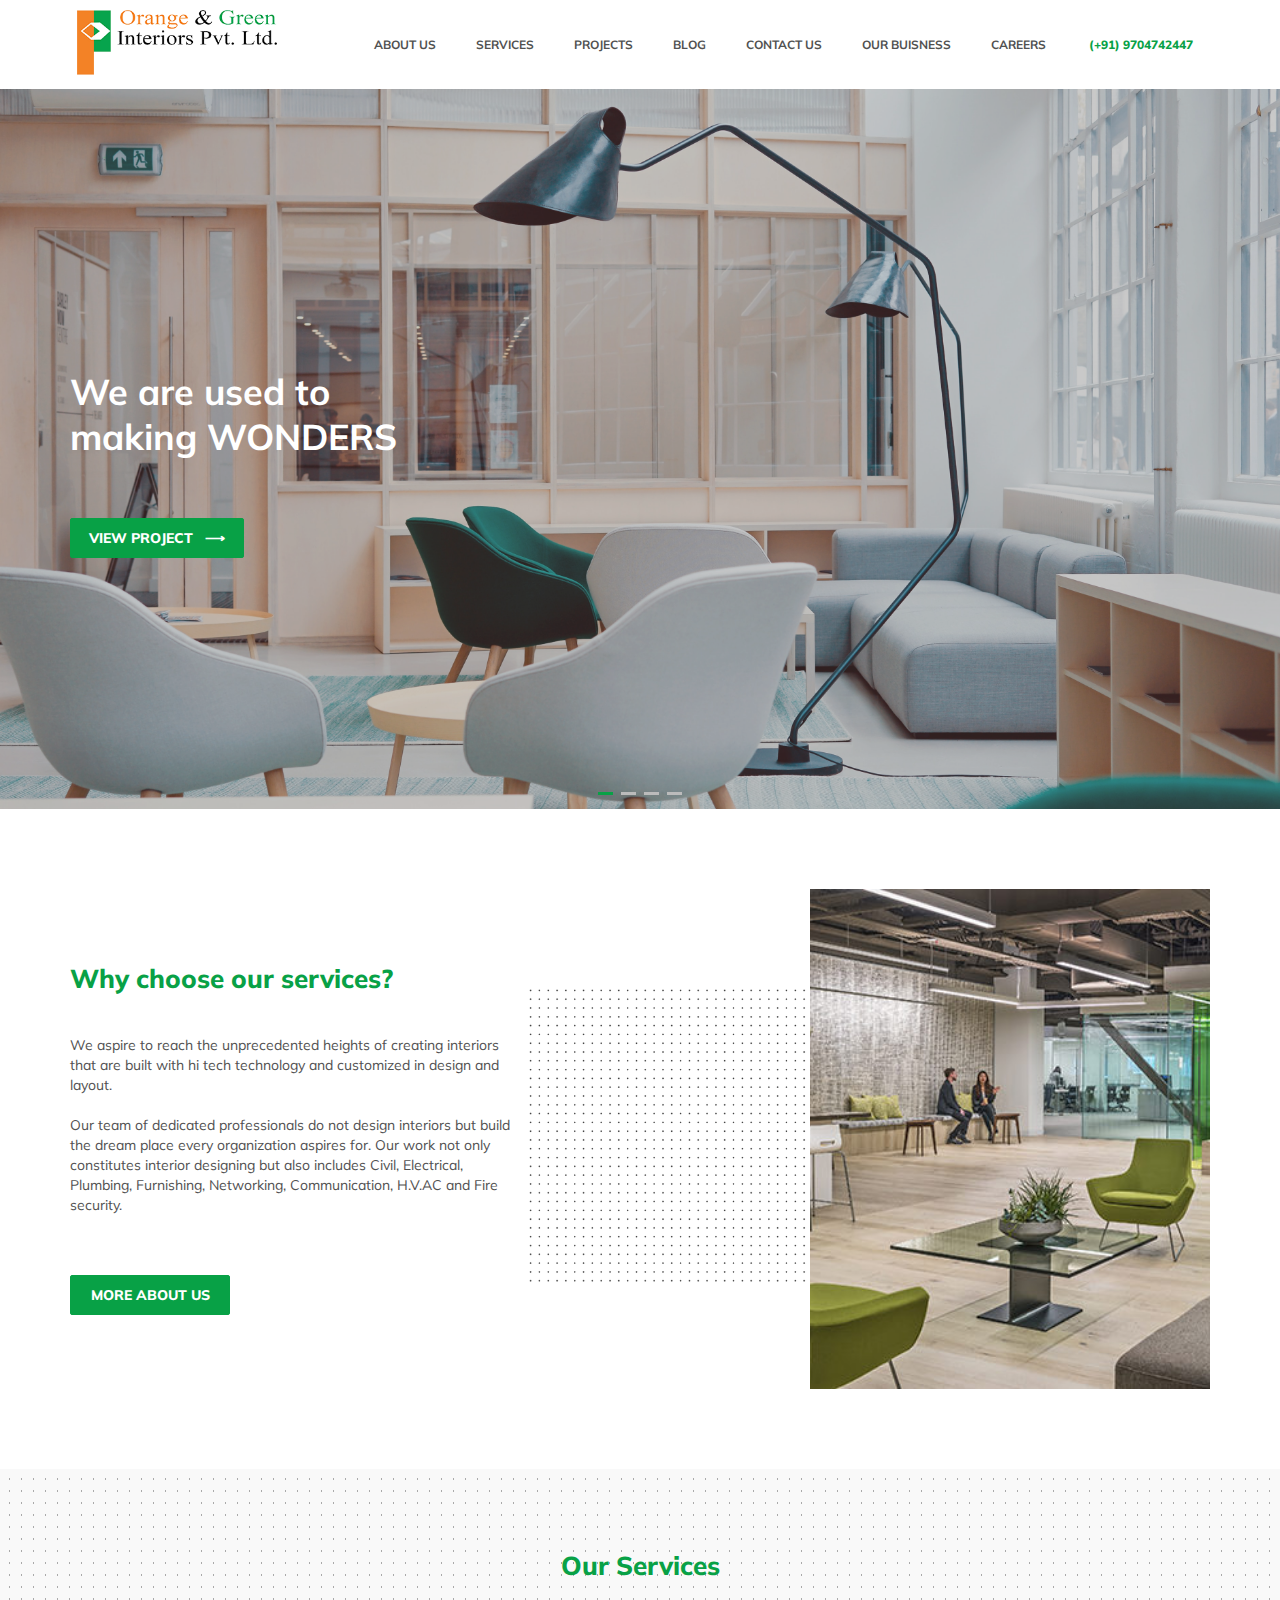
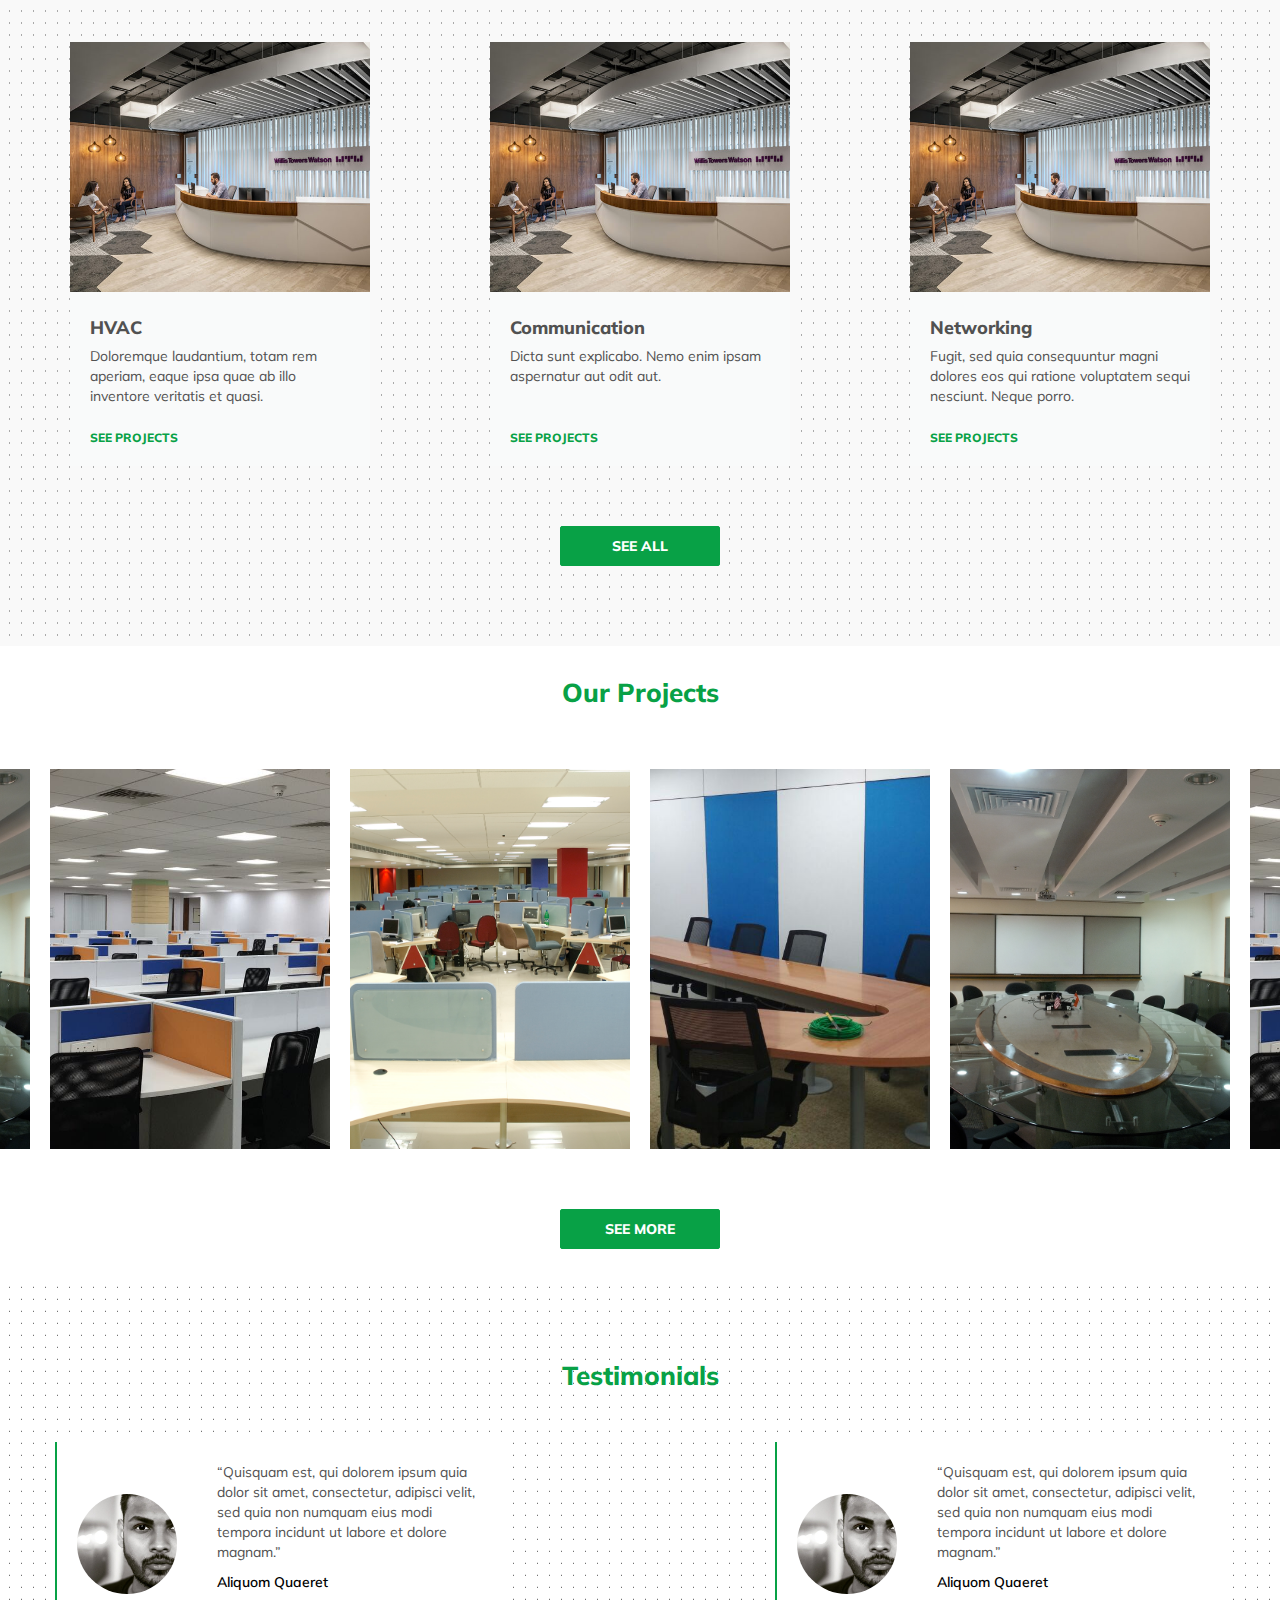
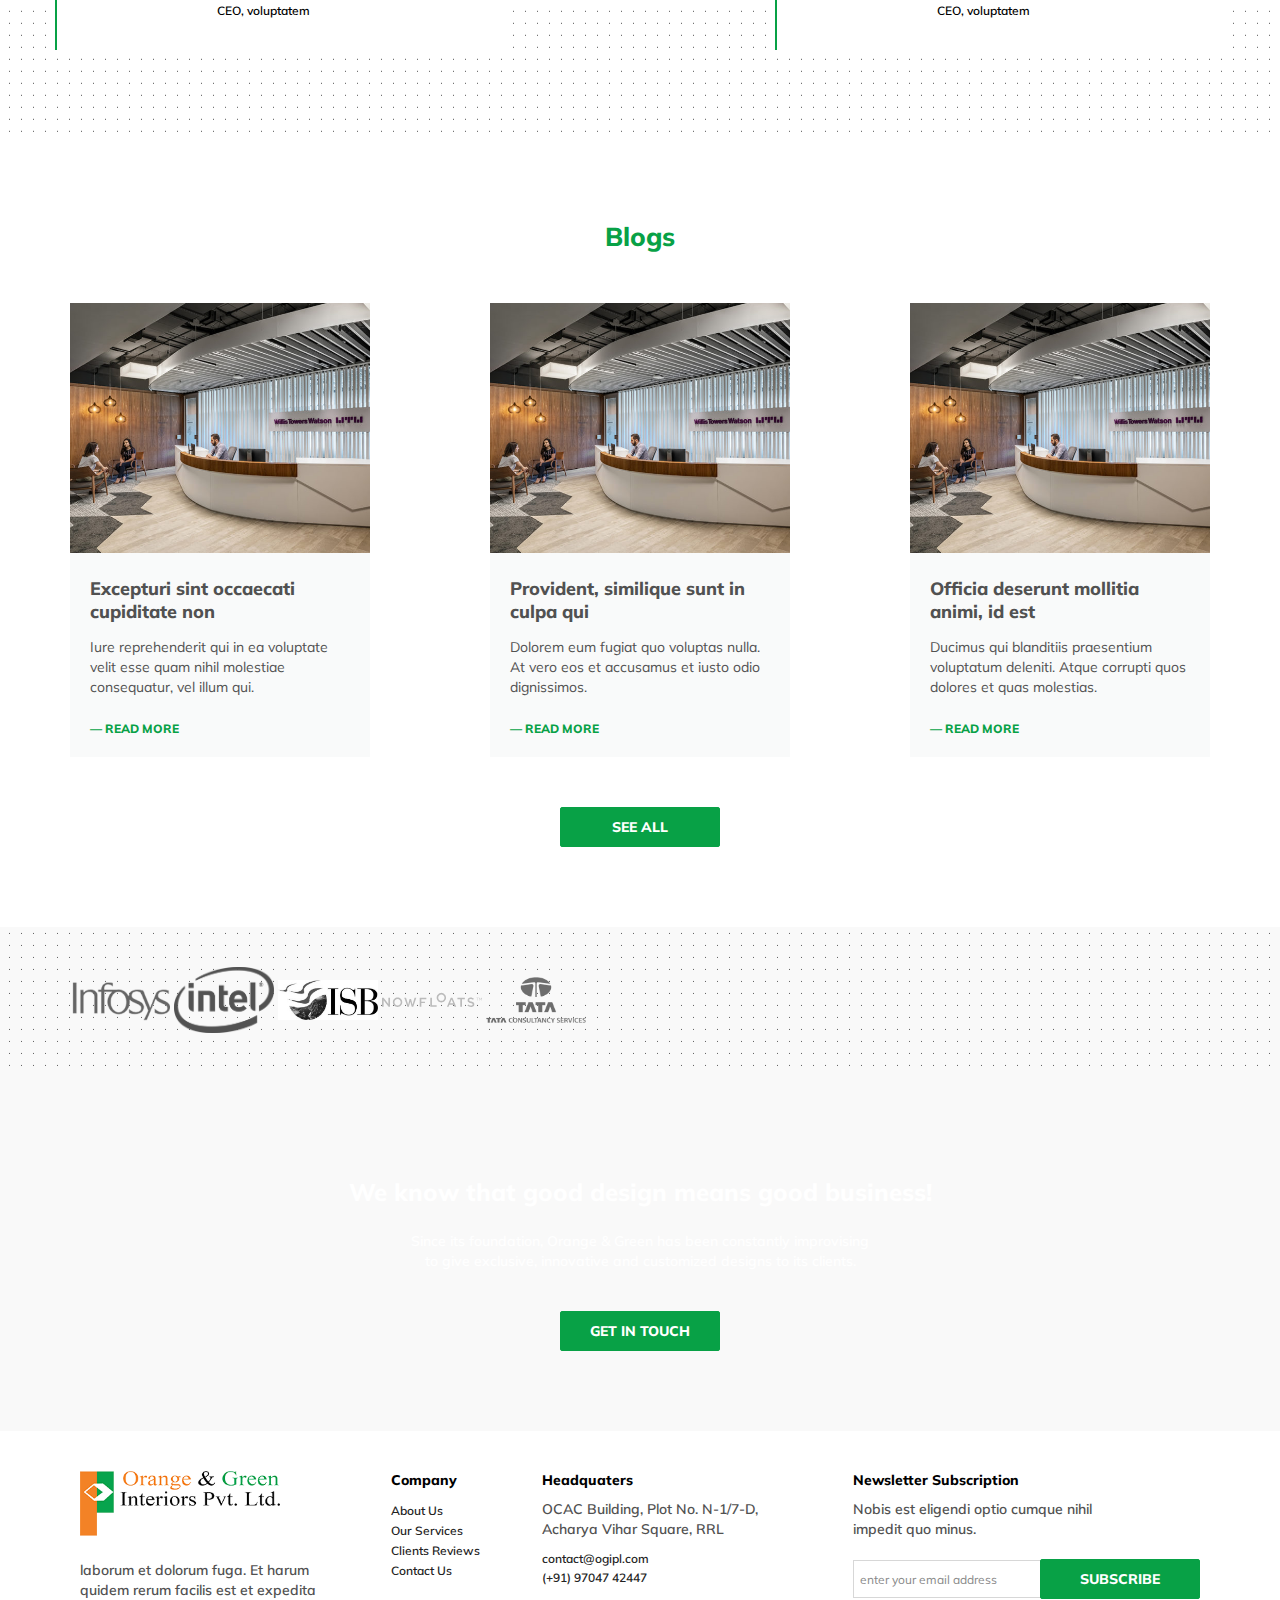
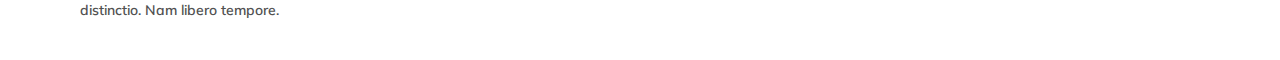
==== commit ed06da30: "code update" ====
--- a/index.html
+++ b/index.html
@@ -60,7 +60,7 @@
         <div class="bannerImage">
             <div class="mySlides fade">
                 <div class="img" style="background-image: url('./assets/banner1.jpg');">
-                    <div class="overlay center">
+                    <div class="imgOverlay center">
                         <div class="container">
                             <h2>We are used to making WONDERS</h2>
                             <button class="thmbtn">View Project &nbsp; &xrarr;</button>
@@ -70,7 +70,7 @@
             </div>
             <div class="mySlides fade">
                 <div class="img" style="background-image: url('./assets/banner2.jpg');">
-                    <div class="overlay center">
+                    <div class="imgOverlay center">
                         <div class="container">
                             <h2>We are used to making WONDERS</h2>
                             <button class="thmbtn">View Project &nbsp; &xrarr;</button>
@@ -80,7 +80,7 @@
             </div>
             <div class="mySlides fade">
                 <div class="img" style="background-image: url('./assets/banner3.jpg');">
-                    <div class="overlay center">
+                    <div class="imgOverlay center">
                         <div class="container">
                             <h2>We are used to making WONDERS</h2>
                             <button class="thmbtn">View Project &nbsp; &xrarr;</button>
@@ -91,7 +91,7 @@
             </div>
             <div class="mySlides fade">
                 <div class="img" style="background-image: url('./assets/banner4.jpg');">
-                    <div class="overlay center">
+                    <div class="imgOverlay center">
                         <div class="container">
                             <h2>We are used to making WONDERS</h2>
                             <button class="thmbtn">View Project &nbsp; &xrarr;</button>
@@ -237,7 +237,7 @@
             <button class="thmbtn mt-40">See All</button>
         </div>
     </section>
-    <section id="client">
+    <section id="client" class="bgImg">
         <div class="overlay">
             <div class="container center">
                 <div class="logos">
--- a/style/index.css
+++ b/style/index.css
@@ -102,7 +102,13 @@
 }
 
 body .overlay {
-  background-color: rgba(202, 202, 202, 0.3);
+  background-color: rgba(200, 200, 200, 0.1);
+  width: 100%;
+  height: 100%;
+}
+
+body .imgOverlay {
+  background-color: rgba(75, 75, 75, 0.3);
   width: 100%;
   height: 100%;
 }
@@ -593,11 +599,6 @@
      object-fit: cover;
 }
 
-#client {
-  background-image: url("../assets/pattern.png");
-  background-repeat: repeat;
-}
-
 #client .overlay {
   padding: 40px 0;
 }
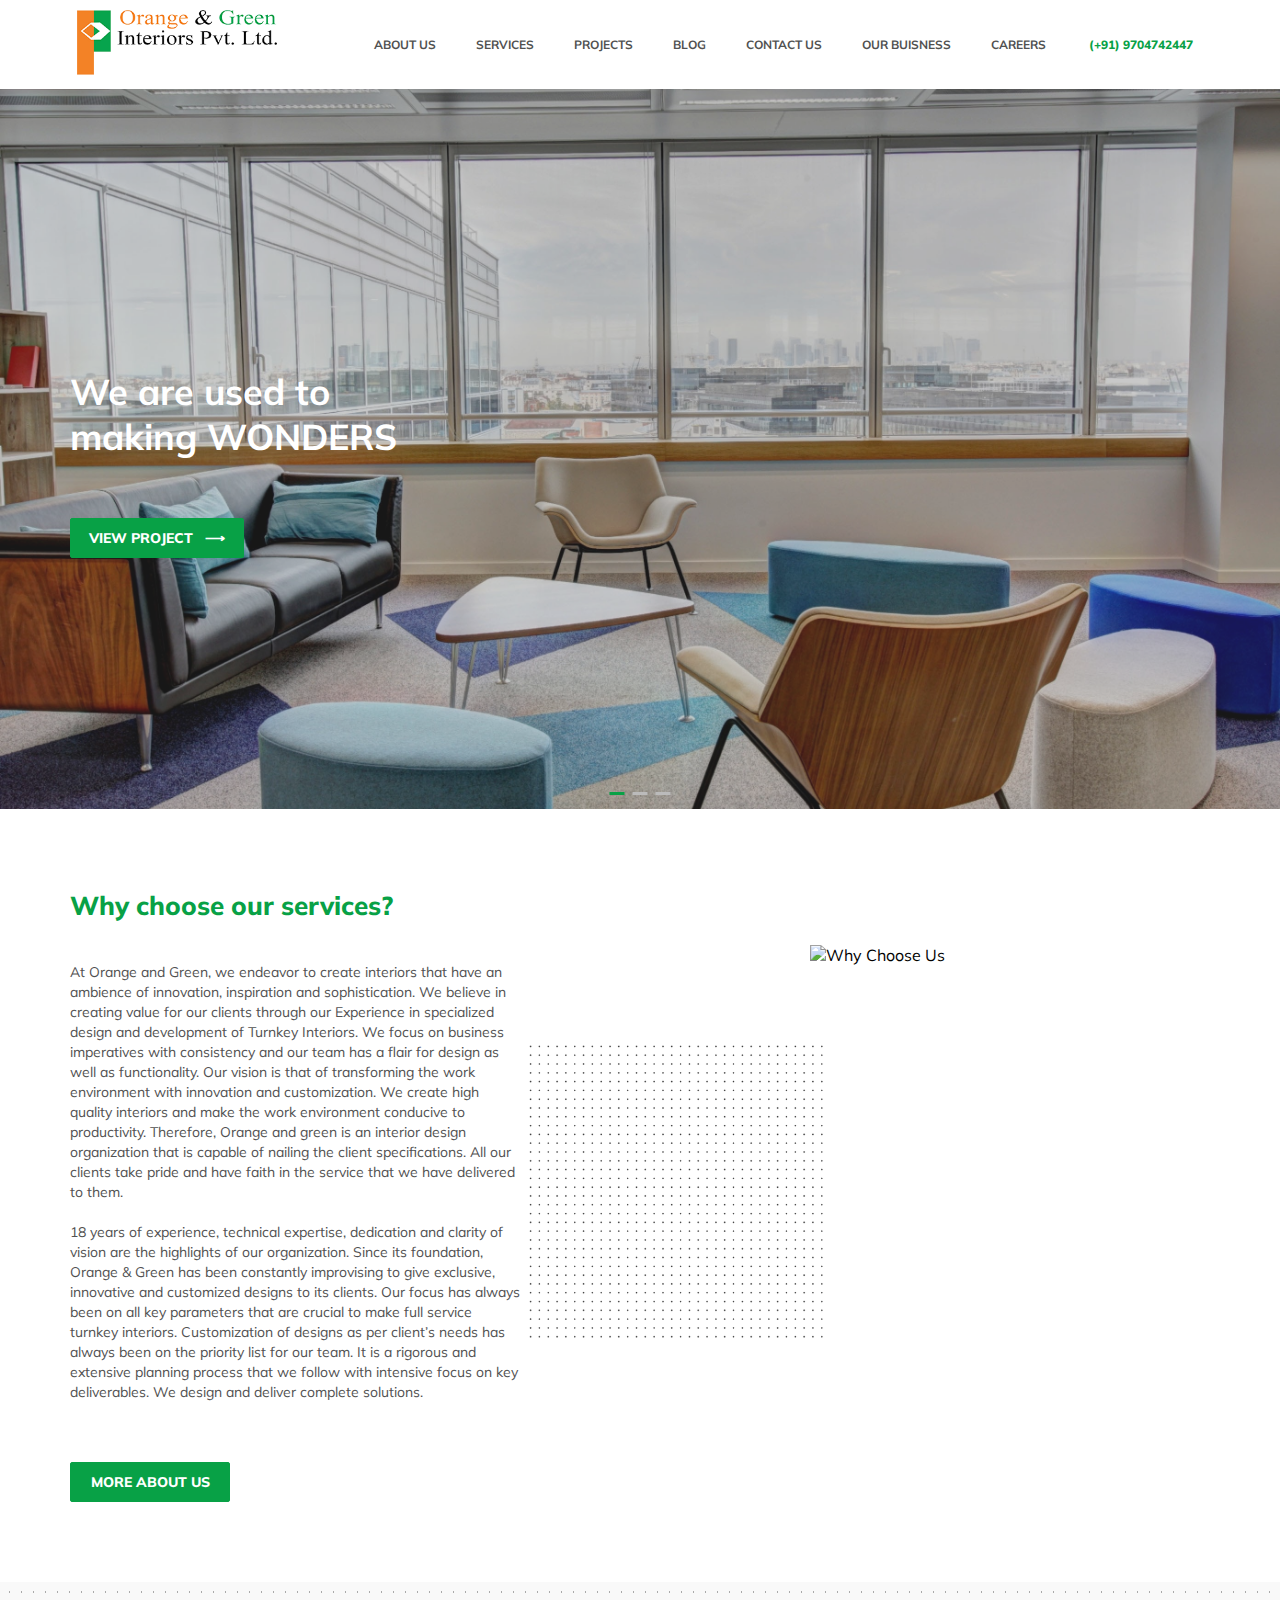
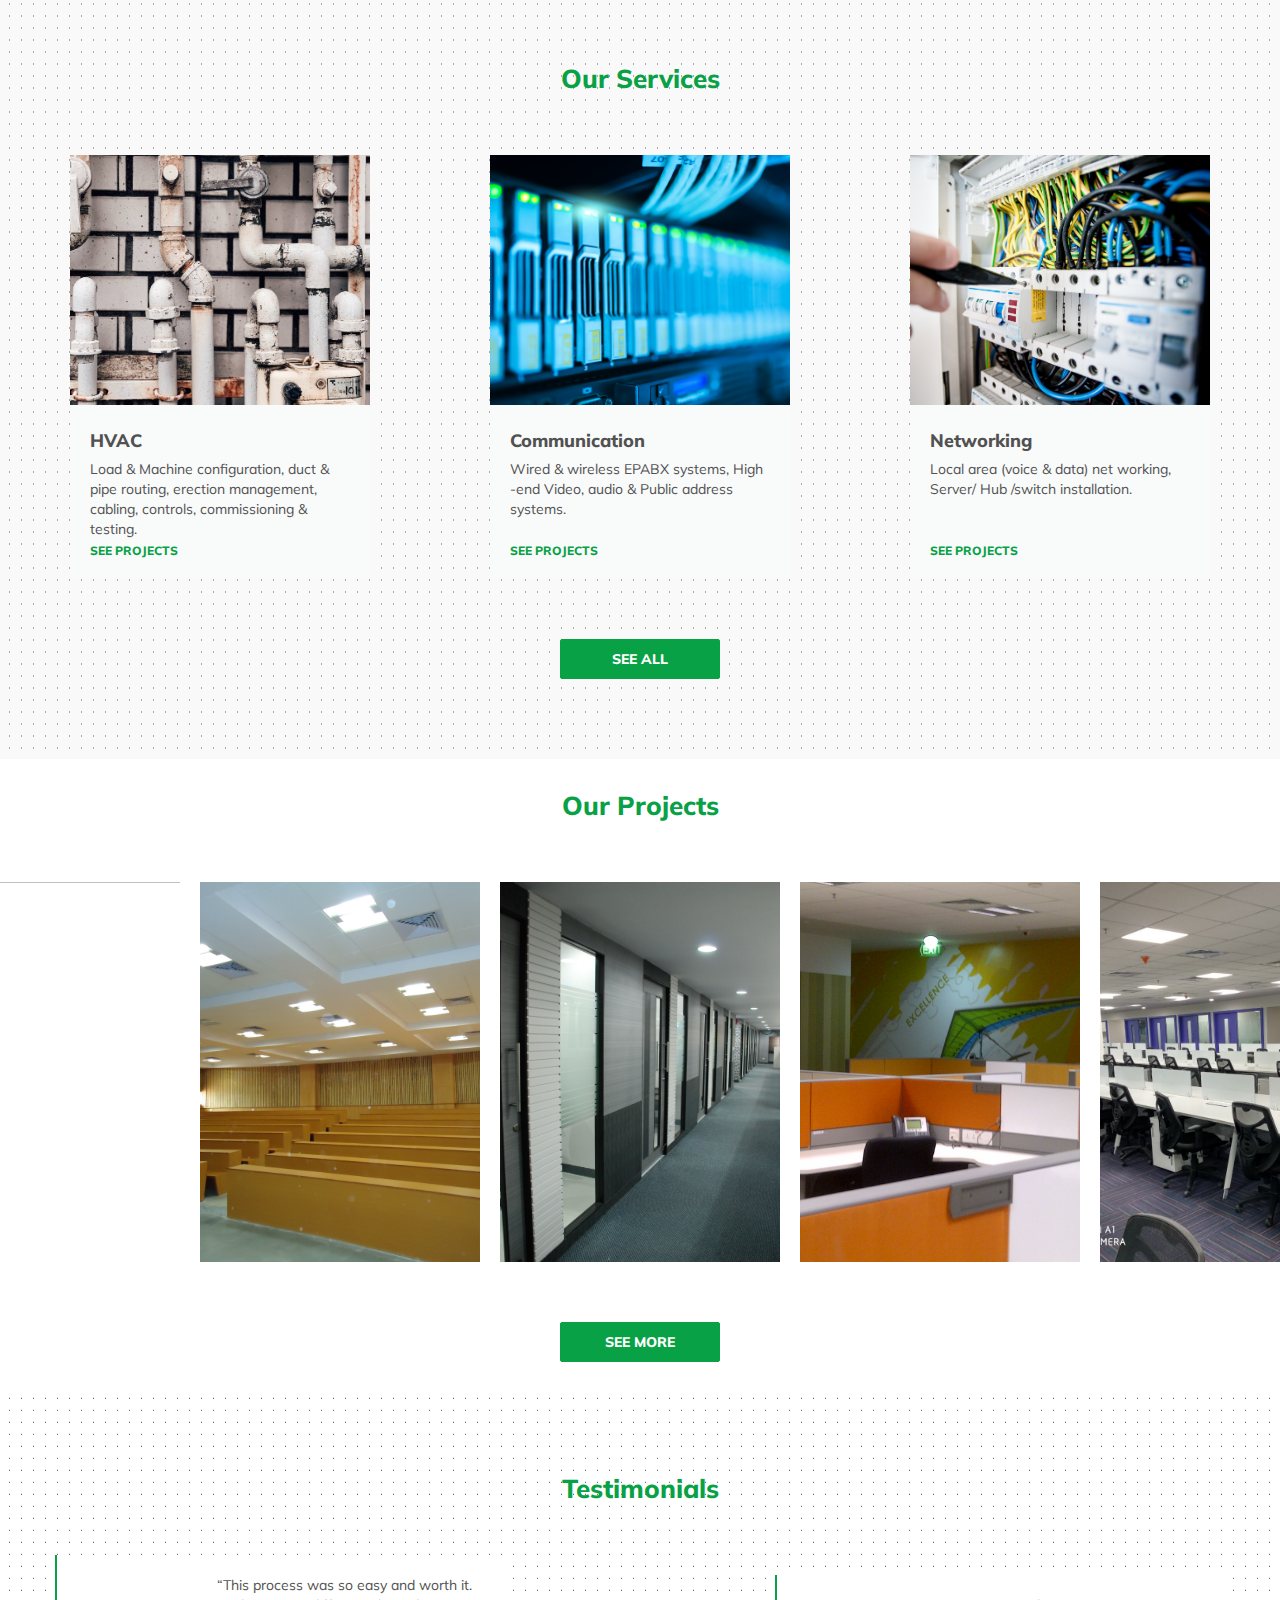
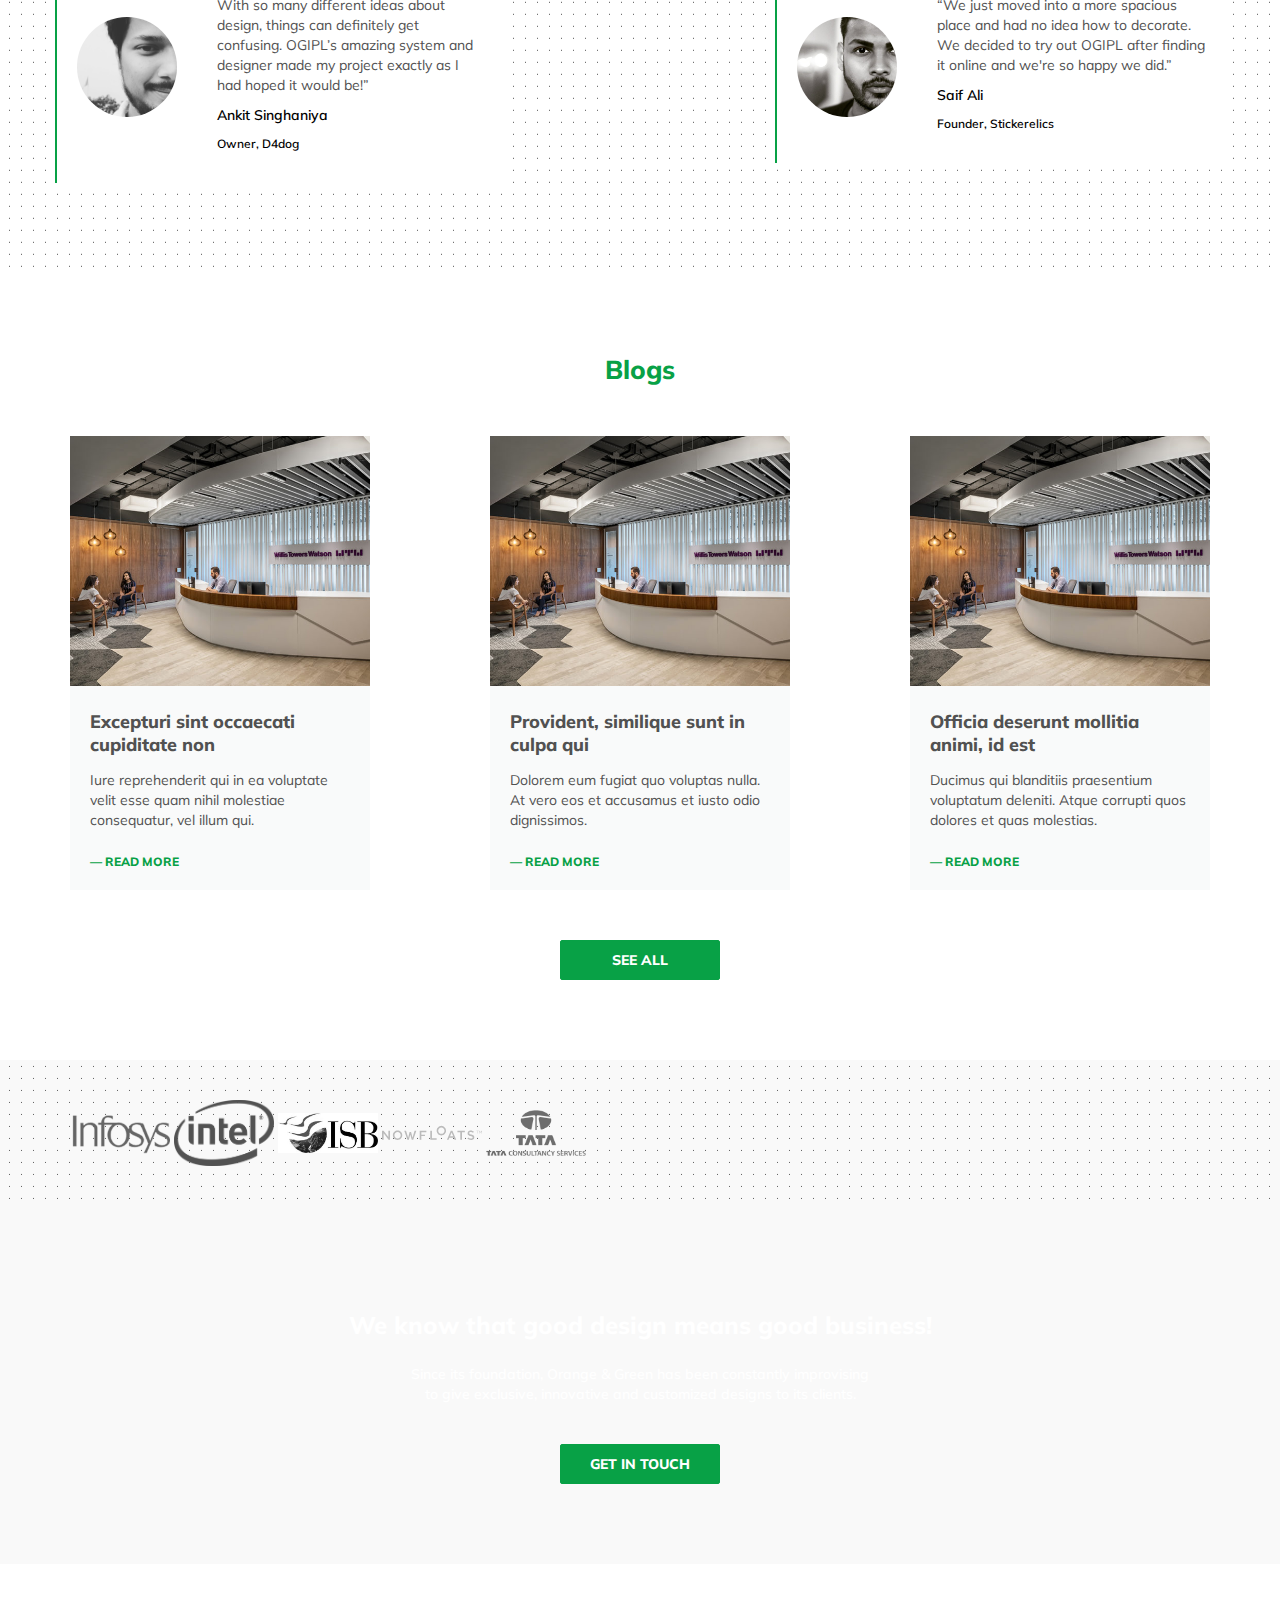
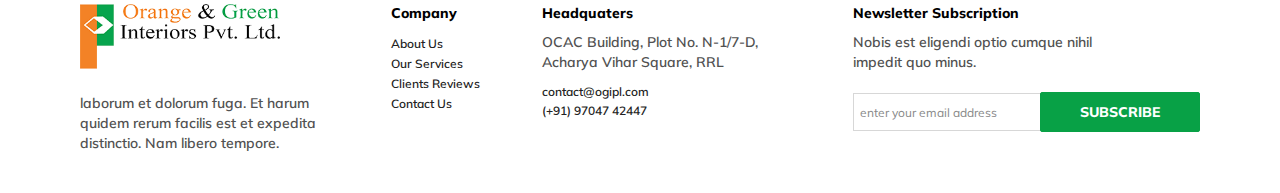
==== commit b6874cf8: "updating data for index page" ====
--- a/index.html
+++ b/index.html
@@ -1,396 +1,436 @@
 <!DOCTYPE html>
 <html lang="en">
+  <head>
+    <meta charset="UTF-8" />
+    <meta name="viewport" content="width=device-width, initial-scale=1.0" />
+    <meta http-equiv="X-UA-Compatible" content="ie=edge" />
+    <title>OGIPL</title>
+    <link
+      href="https://fonts.googleapis.com/css?family=Muli:400,600,800&display=swap"
+      rel="stylesheet"
+    />
+    <link rel="stylesheet" href="./style/index.css" />
+    <link
+      rel="stylesheet"
+      href="https://cdnjs.cloudflare.com/ajax/libs/OwlCarousel2/2.0.0-beta.2.4/assets/owl.carousel.min.css"
+    />
+    <link
+      rel="stylesheet"
+      href="https://cdnjs.cloudflare.com/ajax/libs/OwlCarousel2/2.0.0-beta.2.4/assets/owl.theme.default.css"
+    />
+  </head>
 
-<head>
-    <meta charset="UTF-8">
-    <meta name="viewport" content="width=device-width, initial-scale=1.0">
-    <meta http-equiv="X-UA-Compatible" content="ie=edge">
-    <title>OGIPL</title>
-    <link href="https://fonts.googleapis.com/css?family=Muli:400,600,800&display=swap" rel="stylesheet">
-    <link rel="stylesheet" href="./style/index.css">
-    <link rel="stylesheet"
-        href="https://cdnjs.cloudflare.com/ajax/libs/OwlCarousel2/2.0.0-beta.2.4/assets/owl.carousel.min.css">
-    <link rel="stylesheet"
-        href="https://cdnjs.cloudflare.com/ajax/libs/OwlCarousel2/2.0.0-beta.2.4/assets/owl.theme.default.css">
-</head>
-
-<body>
+  <body>
     <header>
-        <div class="logo">
-            <a href="./index.html">
-                <img src="./assets/logo.png" alt="OGIPL">
-            </a>
-            <button class="toggleNav" onclick="toggleNav(event)">&#x2630;</button>
-        </div>
-        <div class="cta">
-            <nav>
-                <ul>
-                    <li>
-                        <a href="./about.html">ABOUT US</a>
-                    </li>
-                    <li>
-                        <a href="">SERVICES</a>
-                    </li>
-                    <li>
-                        <a href="./project.html">PROJECTS</a>
-                    </li>
-                    <li>
-                        <a href="">BLOG</a>
-                    </li>
-                    <li>
-                        <a href="./contact.html">CONTACT US</a>
-                    </li>
-                    <li>
-                        <a href="">OUR BUISNESS</a>
-                    </li>
-                    <li>
-                        <a href="./career.html">CAREERS</a>
-                    </li>
-                    <li class="callCta" title="Call Us">
-                        <a href="tel:+919704742447">
-                            <img src="" alt="" srcset="">
-                            (+91) 9704742447
-                        </a>
-                    </li>
-                </ul>
-            </nav>
-        </div>
+      <div class="logo">
+        <a href="./index.html">
+          <img src="./assets/logo.png" alt="OGIPL" />
+        </a>
+        <button class="toggleNav" onclick="toggleNav(event)">&#x2630;</button>
+      </div>
+      <div class="cta">
+        <nav>
+          <ul>
+            <li>
+              <a href="./about.html">ABOUT US</a>
+            </li>
+            <li>
+              <a href="">SERVICES</a>
+            </li>
+            <li>
+              <a href="./project.html">PROJECTS</a>
+            </li>
+            <li>
+              <a href="">BLOG</a>
+            </li>
+            <li>
+              <a href="./contact.html">CONTACT US</a>
+            </li>
+            <li>
+              <a href="">OUR BUISNESS</a>
+            </li>
+            <li>
+              <a href="./career.html">CAREERS</a>
+            </li>
+            <li class="callCta" title="Call Us">
+              <a href="tel:+919704742447">
+                <img src="" alt="" srcset="" />
+                (+91) 9704742447
+              </a>
+            </li>
+          </ul>
+        </nav>
+      </div>
     </header>
     <section id="banner">
-        <div class="bannerImage">
-            <div class="mySlides fade">
-                <div class="img" style="background-image: url('./assets/banner1.jpg');">
-                    <div class="imgOverlay center">
-                        <div class="container">
-                            <h2>We are used to making WONDERS</h2>
-                            <button class="thmbtn">View Project &nbsp; &xrarr;</button>
-                        </div>
-                    </div>
-                </div>
-            </div>
-            <div class="mySlides fade">
-                <div class="img" style="background-image: url('./assets/banner2.jpg');">
-                    <div class="imgOverlay center">
-                        <div class="container">
-                            <h2>We are used to making WONDERS</h2>
-                            <button class="thmbtn">View Project &nbsp; &xrarr;</button>
-                        </div>
-                    </div>
-                </div>
-            </div>
-            <div class="mySlides fade">
-                <div class="img" style="background-image: url('./assets/banner3.jpg');">
-                    <div class="imgOverlay center">
-                        <div class="container">
-                            <h2>We are used to making WONDERS</h2>
-                            <button class="thmbtn">View Project &nbsp; &xrarr;</button>
-                        </div>
-                    </div>
-                </div>
+      <div class="bannerImage">
+        <div class="mySlides fade">
+          <div
+            class="img"
+            style="background-image: url('./assets/home/banner1.jpg');"
+          >
+            <div class="imgOverlay center">
+              <div class="container">
+                <h2>We are used to making WONDERS</h2>
+                <button class="thmbtn">View Project &nbsp; &xrarr;</button>
+              </div>
+            </div>
+          </div>
+        </div>
+        <div class="mySlides fade">
+          <div
+            class="img"
+            style="background-image: url('./assets/home/banner2.jpg');"
+          >
+            <div class="imgOverlay center">
+              <div class="container">
+                <h2>We design we build</h2>
+                <button class="thmbtn">View Project &nbsp; &xrarr;</button>
+              </div>
+            </div>
+          </div>
+        </div>
+        <div class="mySlides fade">
+          <div
+            class="img"
+            style="background-image: url('./assets/home/banner3.jpg');"
+          >
+            <div class="imgOverlay center">
+              <div class="container">
+                <h2>Turn key solutions</h2>
+                <button class="thmbtn">View Project &nbsp; &xrarr;</button>
+              </div>
+            </div>
+          </div>
+        </div>
+        <div style="text-align:center" class="dotContainer">
+          <span class="dot"></span>
+          <span class="dot"></span>
+          <span class="dot"></span>
+        </div>
+      </div>
+    </section>
+    <section id="aboutUs" class="ptb-80">
+      <div class="container center">
+        <div>
+          <h2 class="secTitle">Why choose our services?</h2>
+          <p>
+            At Orange and Green, we endeavor to create interiors that have an
+            ambience of innovation, inspiration and sophistication. We believe
+            in creating value for our clients through our Experience in
+            specialized design and development of Turnkey Interiors. We focus on
+            business imperatives with consistency and our team has a flair for
+            design as well as functionality. Our vision is that of transforming
+            the work environment with innovation and customization. We create
+            high quality interiors and make the work environment conducive to
+            productivity. Therefore, Orange and green is an interior design
+            organization that is capable of nailing the client specifications.
+            All our clients take pride and have faith in the service that we
+            have delivered to them.
+          </p>
+          <p>
+            18 years of experience, technical expertise, dedication and clarity
+            of vision are the highlights of our organization. Since its
+            foundation, Orange & Green has been constantly improvising to give
+            exclusive, innovative and customized designs to its clients. Our
+            focus has always been on all key parameters that are crucial to make
+            full service turnkey interiors. Customization of designs as per
+            client’s needs has always been on the priority list for our team. It
+            is a rigorous and extensive planning process that we follow with
+            intensive focus on key deliverables. We design and deliver complete
+            solutions.
+          </p>
+          <button class="thmbtn">More About Us</button>
+        </div>
+        <img src="./assets/home/whyChooseOurServices.jpg" alt="Why Choose Us" />
+      </div>
+    </section>
+    <section id="services" class="bgImg">
+      <div class="overlay ptb-80">
+        <div class="container center">
+          <h2 class="secTitle">Our Services</h2>
+          <div class="card-container center">
+            <div class="card">
+              <img src="./assets/service/HVAC.jpg" alt="Blog" />
+              <div>
+                <h5>HVAC</h5>
+                <p>
+                  Load & Machine configuration, duct & pipe routing, erection
+                  management, cabling, controls, commissioning & testing.
+                </p>
+                <a href="#" class="readMore">See Projects</a>
+              </div>
+            </div>
+            <div class="card">
+              <img src="./assets/service//communication.jpg" alt="Blog" />
+              <div>
+                <h5>Communication</h5>
+                <p>
+                  Wired & wireless EPABX systems, High -end Video, audio &
+                  Public address systems.
+                </p>
+                <a href="#" class="readMore">See Projects</a>
+              </div>
+            </div>
+            <div class="card">
+              <img src="./assets/service/networking.jpg" alt="Blog" />
+              <div>
+                <h5>Networking</h5>
+                <p>
+                  Local area (voice & data) net working, Server/ Hub /switch
+                  installation.
+                </p>
+                <a href="#" class="readMore">See Projects</a>
+              </div>
+            </div>
+          </div>
+          <button class="thmbtn mt-40">See All</button>
+        </div>
+      </div>
+    </section>
+    <section id="project" class="ptb-30">
+      <h2 class="secTitle">Our Projects</h2>
+      <div class="projectList">
+        <img src="./assets/projects/project1.jpg" alt="" />
+        <img src="./assets/projects/project2.jpg" alt="" />
+        <img src="./assets/projects/project3.jpg" alt="" />
+        <img src="./assets/projects/project4.jpg" alt="" />
+        <img src="./assets/projects/project5.jpg" alt="" />
+        <img src="./assets/projects/project6.jpg" alt="" />
+        <img src="./assets/projects/project7.jpg" alt="" />
+      </div>
+      <button class="thmbtn mt-40">See More</button>
+    </section>
+    <section id="testimonials" class="bgImg">
+      <div class="container center ptb-80">
+        <h2 class="secTitle">Testimonials</h2>
+        <div class="card-container center">
+          <div class="card">
+            <div>
+              <img src="./assets/home/ankit.jpg" alt="author" class="authorImg" />
+            </div>
+            <div>
+              <p>
+                “This process was so easy and worth it. With so many different
+                ideas about design, things can definitely get confusing. OGIPL’s
+                amazing system and designer made my project exactly as I had
+                hoped it would be!”
+              </p>
+              <h2>Ankit Singhaniya</h2>
+              <h3>Owner, D4dog</h3>
+            </div>
+          </div>
+          <div class="card">
+            <div>
+              <img src="./assets/sid.png" alt="author" class="authorImg" />
+            </div>
+            <div>
+              <p>
+                “We just moved into a more spacious place and had no idea how to
+                decorate. We decided to try out OGIPL after finding it online
+                and we're so happy we did.”
+              </p>
+              <h2>Saif Ali</h2>
+              <h3>Founder, Stickerelics</h3>
+            </div>
+          </div>
+        </div>
+      </div>
+    </section>
+    <section id="blog" class="ptb-80">
+      <div class="container">
+        <h2 class="secTitle">Blogs</h2>
+        <div class="card-container center">
+          <div class="card">
+            <img src="./assets/blog/blog1.jpg" alt="Blog" />
+            <div>
+              <h5>Excepturi sint occaecati cupiditate non</h5>
+              <p>
+                Iure reprehenderit qui in ea voluptate velit esse quam nihil
+                molestiae consequatur, vel illum qui.
+              </p>
+              <a href="#" class="readMore">&mdash;&nbsp;Read More</a>
+            </div>
+          </div>
+          <div class="card">
+            <img src="./assets/blog/blog1.jpg" alt="Blog" />
+            <div>
+              <h5>Provident, similique sunt in culpa qui</h5>
+              <p>
+                Dolorem eum fugiat quo voluptas nulla. At vero eos et accusamus
+                et iusto odio dignissimos.
+              </p>
+              <a href="#" class="readMore">&mdash;&nbsp;Read More</a>
+            </div>
+          </div>
+          <div class="card">
+            <img src="./assets/blog/blog1.jpg" alt="Blog" />
+            <div>
+              <h5>Officia deserunt mollitia animi, id est</h5>
+              <p>
+                Ducimus qui blanditiis praesentium voluptatum deleniti. Atque
+                corrupti quos dolores et quas molestias.
+              </p>
+              <a href="#" class="readMore">&mdash;&nbsp;Read More</a>
+            </div>
+          </div>
+        </div>
+        <button class="thmbtn mt-40">See All</button>
+      </div>
+    </section>
+    <section id="client" class="bgImg">
+      <div class="overlay">
+        <div class="container center">
+          <div class="logos">
+            <img src="./assets/client/Infosys.png" alt="" />
+            <img src="./assets/client/intel.png" alt="" />
+            <img src="./assets/client/isb.jpeg" alt="" />
+            <img src="./assets/client/Nowfloats.svg" alt="" />
+            <img src="./assets/client/Tata.png" alt="" />
+          </div>
+        </div>
+      </div>
+    </section>
+    <section id="getInTouch">
+      <div class="overlay ptb-80">
+        <div class="container center">
+          <h3>We know that good design means good business!</h3>
+          <p>
+            Since its foundation, Orange & Green has been constantly improvising
+            to give exclusive, innovative and customized designs to its clients.
+          </p>
+          <a href="./contact.html" class="thmbtn mt-40">Get In Touch</a>
+        </div>
+      </div>
+    </section>
+    <footer>
+      <div class="container center">
+        <div>
+          <img src="./assets/logo.png" alt="OGIPL" />
+          <p class="businessDescription">
+            laborum et dolorum fuga. Et harum quidem rerum facilis est et
+            expedita distinctio. Nam libero tempore.
+          </p>
+        </div>
+        <div>
+          <h3 class="title">Company</h3>
+          <ul class="footerCTA">
+            <li>
+              <a href="#" title="Read our introduction">About Us</a>
+            </li>
+            <li>
+              <a href="#" title="Our servie list">Our Services</a>
+            </li>
+            <li>
+              <a href="#" title="Check our client feelings">Clients Reviews</a>
+            </li>
+            <li>
+              <a href="#" title="We will be happy to hear you">Contact Us</a>
+            </li>
+          </ul>
+        </div>
+        <div>
+          <h3 class="title">Headquaters</h3>
+          <p class="address">
+            OCAC Building, Plot No. N-1/7-D, Acharya Vihar Square, RRL
+          </p>
+          <div class="contactDetail">
+            <a
+              href="mailto:contact@ogipl.com"
+              title="Mail us at contact@ogipl.com"
+              >contact@ogipl.com</a
+            >
+            <a href="tel:+9197047 42447" title="Voice call"
+              >(+91) 97047 42447</a
+            >
+          </div>
+        </div>
+        <div>
+          <h3 class="title">Newsletter Subscription</h3>
+          <p>Nobis est eligendi optio cumque nihil impedit quo minus.</p>
+          <div class="subcribe">
+            <input type="text" placeholder="enter your email address" />
+            <button class="thmbtn">Subscribe</button>
+          </div>
+        </div>
+      </div>
+    </footer>
+  </body>
 
-            </div>
-            <div class="mySlides fade">
-                <div class="img" style="background-image: url('./assets/banner4.jpg');">
-                    <div class="imgOverlay center">
-                        <div class="container">
-                            <h2>We are used to making WONDERS</h2>
-                            <button class="thmbtn">View Project &nbsp; &xrarr;</button>
-                        </div>
-                    </div>
-                </div>
-            </div>
-            <div style="text-align:center" class="dotContainer">
-                <span class="dot"></span>
-                <span class="dot"></span>
-                <span class="dot"></span>
-                <span class="dot"></span>
-            </div>
-        </div>
-    </section>
-    <section id="aboutUs" class="ptb-80">
-        <div class="container center">
-            <div>
-                <h2 class="secTitle">Why choose our services?</h2>
-                <p>We aspire to reach the unprecedented heights of creating interiors that are built with hi tech
-                    technology and customized in design and layout.</p>
-                <p>
-                    Our team of dedicated professionals do not design interiors but build the dream place every
-                    organization aspires for. Our work not only constitutes interior designing but also includes Civil,
-                    Electrical, Plumbing, Furnishing, Networking, Communication, H.V.AC and Fire security.
-                </p>
-                <button class="thmbtn">More About Us</button>
-            </div>
-            <img src="./assets/aboutus.jpg" alt="About Us">
-        </div>
-    </section>
-    <section id="services" class="bgImg">
-        <div class="overlay ptb-80">
-            <div class="container center">
-                <h2 class="secTitle">Our Services</h2>
-                <div class="card-container center">
-                    <div class="card">
-                        <img src="./assets/blog/blog1.jpg" alt="Blog" />
-                        <div>
-                            <h5>HVAC</h5>
-                            <p>Doloremque laudantium, totam rem aperiam, eaque ipsa quae ab illo inventore veritatis et
-                                quasi.</p>
-                            <a href="#" class="readMore">See Projects</a>
-                        </div>
-                    </div>
-                    <div class="card">
-                        <img src="./assets/blog/blog1.jpg" alt="Blog" />
-                        <div>
-                            <h5>Communication</h5>
-                            <p>Dicta sunt explicabo. Nemo enim ipsam aspernatur aut odit aut.</p>
-                            <a href="#" class="readMore">See Projects</a>
-                        </div>
-                    </div>
-                    <div class="card">
-                        <img src="./assets/blog/blog1.jpg" alt="Blog" />
-                        <div>
-                            <h5>Networking</h5>
-                            <p>Fugit, sed quia consequuntur magni dolores eos qui ratione voluptatem sequi nesciunt.
-                                Neque porro.</p>
-                            <a href="#" class="readMore">See Projects</a>
-                        </div>
-                    </div>
-                </div>
-                <button class="thmbtn mt-40">See All</button>
-            </div>
-        </div>
-    </section>
-    <section id="project" class="ptb-30">
-        <h2 class="secTitle">Our Projects</h2>
-        <div class="projectList">
-            <img src="./assets/projects/p1.jpg" alt="">
-            <img src="./assets/projects/p2.jpg" alt="">
-            <img src="./assets/projects/p3.jpg" alt="">
-            <img src="./assets/projects/p4.jpg" alt="">
-            <img src="./assets/projects/p1.jpg" alt="">
-            <img src="./assets/projects/p2.jpg" alt="">
-            <img src="./assets/projects/p3.jpg" alt="">
-            <img src="./assets/projects/p4.jpg" alt="">
-        </div>
-        <button class="thmbtn mt-40">See More</button>
-    </section>
-    <section id="testimonials" class="bgImg">
-        <div class="container center ptb-80">
-            <h2 class="secTitle">Testimonials</h2>
-            <div class="card-container center">
-                <div class="card">
-                    <div>
-                        <img src="./assets/sid.png" alt="author" class="authorImg">
-                    </div>
-                    <div>
-                        <p>“Quisquam est, qui dolorem ipsum quia dolor sit amet, consectetur, adipisci velit, sed quia
-                            non numquam eius modi tempora incidunt ut labore et dolore magnam.”</p>
-                        <h2>Aliquom Quaeret</h2>
-                        <h3>CEO, voluptatem</h3>
-                    </div>
-                </div>
-                <div class="card">
-                    <div>
-                        <img src="./assets/sid.png" alt="author" class="authorImg">
-                    </div>
-                    <div>
-                        <p>“Quisquam est, qui dolorem ipsum quia dolor sit amet, consectetur, adipisci velit, sed quia
-                            non numquam eius modi tempora incidunt ut labore et dolore magnam.”</p>
-                        <h2>Aliquom Quaeret</h2>
-                        <h3>CEO, voluptatem</h3>
-                    </div>
-                </div>
-            </div>
-        </div>
-    </section>
-    <section id="blog" class="ptb-80">
-        <div class="container">
-            <h2 class="secTitle">Blogs</h2>
-            <div class="card-container center">
-                <div class="card">
-                    <img src="./assets/blog/blog1.jpg" alt="Blog" />
-                    <div>
-                        <h5>Excepturi sint occaecati cupiditate non</h5>
-                        <p>Iure reprehenderit qui in ea voluptate velit esse quam nihil molestiae consequatur, vel illum
-                            qui.</p>
-                        <a href="#" class="readMore">&mdash;&nbsp;Read More</a>
-                    </div>
-                </div>
-                <div class="card">
-                    <img src="./assets/blog/blog1.jpg" alt="Blog" />
-                    <div>
-                        <h5>Provident, similique sunt in culpa qui</h5>
-                        <p>Dolorem eum fugiat quo voluptas nulla. At vero eos et accusamus et iusto odio dignissimos.
-                        </p>
-                        <a href="#" class="readMore">&mdash;&nbsp;Read More</a>
-                    </div>
-                </div>
-                <div class="card">
-                    <img src="./assets/blog/blog1.jpg" alt="Blog" />
-                    <div>
-                        <h5>Officia deserunt mollitia animi, id est</h5>
-                        <p>Ducimus qui blanditiis praesentium voluptatum deleniti. Atque corrupti quos dolores et quas
-                            molestias.</p>
-                        <a href="#" class="readMore">&mdash;&nbsp;Read More</a>
-                    </div>
-                </div>
-            </div>
-            <button class="thmbtn mt-40">See All</button>
-        </div>
-    </section>
-    <section id="client" class="bgImg">
-        <div class="overlay">
-            <div class="container center">
-                <div class="logos">
-                    <img src="./assets/client/Infosys.png" alt="">
-                    <img src="./assets/client/intel.png" alt="">
-                    <img src="./assets/client/isb.jpeg" alt="">
-                    <img src="./assets/client/Nowfloats.svg" alt="">
-                    <img src="./assets/client/Tata.png" alt="">
-                </div>
-            </div>
-        </div>
-    </section>
-    <section id="getInTouch">
-        <div class="overlay ptb-80">
-            <div class="container center">
-                <h3>We know that good design means good business!</h3>
-                <p>Since its foundation, Orange & Green has been constantly improvising to give exclusive, innovative
-                    and customized designs to its clients.</p>
-                <a href="./contact.html" class="thmbtn mt-40">Get In Touch</a>
-            </div>
-        </div>
-    </section>
-    <footer>
-        <div class="container center">
-            <div>
-                <img src="./assets/logo.png" alt="OGIPL">
-                <p class="businessDescription">laborum et dolorum fuga. Et harum quidem rerum facilis est et expedita
-                    distinctio. Nam libero
-                    tempore.</p>
-            </div>
-            <div>
-                <h3 class="title">Company</h3>
-                <ul class="footerCTA">
-                    <li>
-                        <a href="#" title="Read our introduction">About Us</a>
-                    </li>
-                    <li>
-                        <a href="#" title="Our servie list">Our Services</a>
-                    </li>
-                    <li>
-                        <a href="#" title="Check our client feelings">Clients Reviews</a>
-                    </li>
-                    <li>
-                        <a href="#" title="We will be happy to hear you">Contact Us</a>
-                    </li>
-                </ul>
-            </div>
-            <div>
-                <h3 class="title">Headquaters</h3>
-                <p class="address">OCAC Building, Plot No. N-1/7-D, Acharya Vihar Square, RRL</p>
-                <div class="contactDetail">
-                    <a href="mailto:contact@ogipl.com" title="Mail us at contact@ogipl.com">contact@ogipl.com</a>
-                    <a href="tel:+9197047 42447" title="Voice call">(+91) 97047 42447</a>
-                </div>
-            </div>
-            <div>
-                <h3 class="title">Newsletter Subscription</h3>
-                <p>Nobis est eligendi optio cumque nihil impedit quo minus.</p>
-                <div class="subcribe">
-                    <input type="text" placeholder="enter your email address">
-                    <button class="thmbtn">Subscribe</button>
-                </div>
-            </div>
-        </div>
-    </footer>
-</body>
-
-<script>
-    // navbar
-    function toggleNav() {
-        let symbol = {
-            "hamburger": "&#x2630;",
-            "cross": "&#10005;"
-        }
-        if (event.target.classList.toggle('active')) {
-            document.getElementsByTagName('Nav')[0].style.display = 'block';
-            event.target.innerHTML = symbol["cross"];
-        } else {
-            document.getElementsByTagName('Nav')[0].style.display = 'none';
-            event.target.innerHTML = symbol["hamburger"];
-        }
-    }
+  <script>
     // header
     var slideIndex = 0;
     showSlides();
 
     function showSlides() {
-        var i;
-        var slides = document.getElementsByClassName("mySlides");
-        var dots = document.getElementsByClassName("dot");
-        for (i = 0; i < slides.length; i++) {
-            slides[i].style.display = "none";
+      var i;
+      var slides = document.getElementsByClassName("mySlides");
+      var dots = document.getElementsByClassName("dot");
+      for (i = 0; i < slides.length; i++) {
+        slides[i].style.display = "none";
+      }
+      slideIndex++;
+      if (slideIndex > slides.length) {
+        slideIndex = 1;
+      }
+      for (i = 0; i < dots.length; i++) {
+        dots[i].className = dots[i].className.replace(" active", "");
+      }
+      slides[slideIndex - 1].style.display = "block";
+      dots[slideIndex - 1].className += " active";
+      setTimeout(showSlides, 4000); // Change image every 2 seconds
+    }
+  </script>
+  <script src="./js/common.js"></script>
+  <script src="https://code.jquery.com/jquery-1.12.4.min.js"></script>
+  <script src="https://cdnjs.cloudflare.com/ajax/libs/OwlCarousel2//2.0.0-beta.2.4/owl.carousel.min.js"></script>
+  <script>
+    $(".projectList").owlCarousel({
+      autoplay: true,
+      center: true,
+      items: 5,
+      loop: true,
+      dots: false,
+      lazyLoad: true,
+      responsive: {
+        0: {
+          items: 1
+        },
+        425: {
+          items: 1
+        },
+        768: {
+          items: 2
+        },
+        1200: {
+          items: 3
+        },
+        1400: {
+          items: 5
         }
-        slideIndex++;
-        if (slideIndex > slides.length) { slideIndex = 1 }
-        for (i = 0; i < dots.length; i++) {
-            dots[i].className = dots[i].className.replace(" active", "");
+      }
+    });
+    $("#client .logos").owlCarousel({
+      autoplay: true,
+      center: true,
+      items: 5,
+      loop: true,
+      dots: false,
+      lazyLoad: true,
+      responsive: {
+        0: {
+          items: 1
+        },
+        425: {
+          items: 2
+        },
+        768: {
+          items: 3
+        },
+        1200: {
+          items: 5
         }
-        slides[slideIndex - 1].style.display = "block";
-        dots[slideIndex - 1].className += " active";
-        setTimeout(showSlides, 4000); // Change image every 2 seconds
-    }
-</script>
-<script src="https://code.jquery.com/jquery-1.12.4.min.js"></script>
-<script src="https://cdnjs.cloudflare.com/ajax/libs/OwlCarousel2//2.0.0-beta.2.4/owl.carousel.min.js"></script>
-<script>
-    $('.projectList').owlCarousel({
-        autoplay: true,
-        center: true,
-        items: 5,
-        loop: true,
-        dots: false,
-        lazyLoad: true,
-        responsive: {
-            0: {
-                items: 1
-            },
-            425: {
-                items: 1
-            },
-            768: {
-                items: 2
-            },
-            1200: {
-                items: 3
-            },
-            1400: {
-                items: 5
-            }
-        }
+      }
     });
-    $('#client .logos').owlCarousel({
-        autoplay: true,
-        center: true,
-        items: 5,
-        loop: true,
-        dots: false,
-        lazyLoad: true,
-        responsive: {
-            0: {
-                items: 1
-            },
-            425: {
-                items: 2
-            },
-            768: {
-                items: 3
-            },
-            1200: {
-                items: 5
-            }
-        }
-    });
-</script>
-
-</html>+  </script>
+</html>
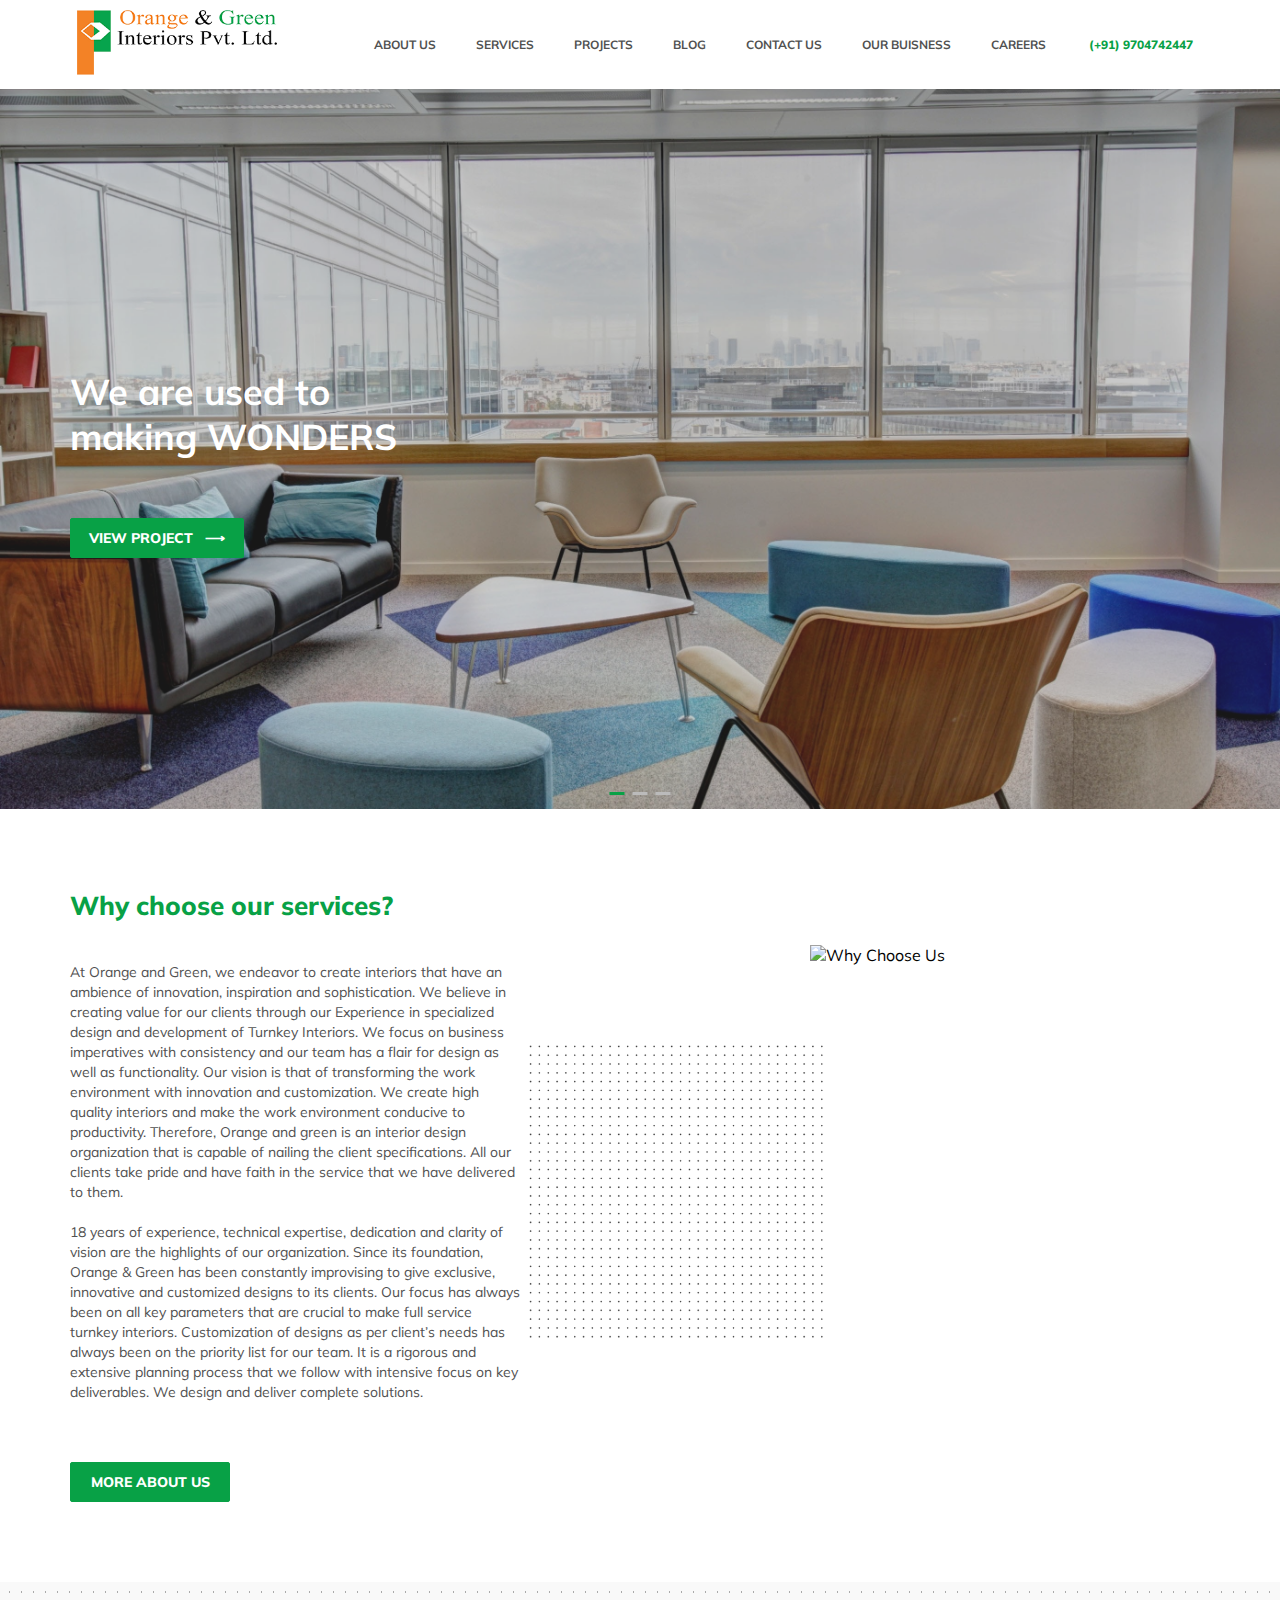
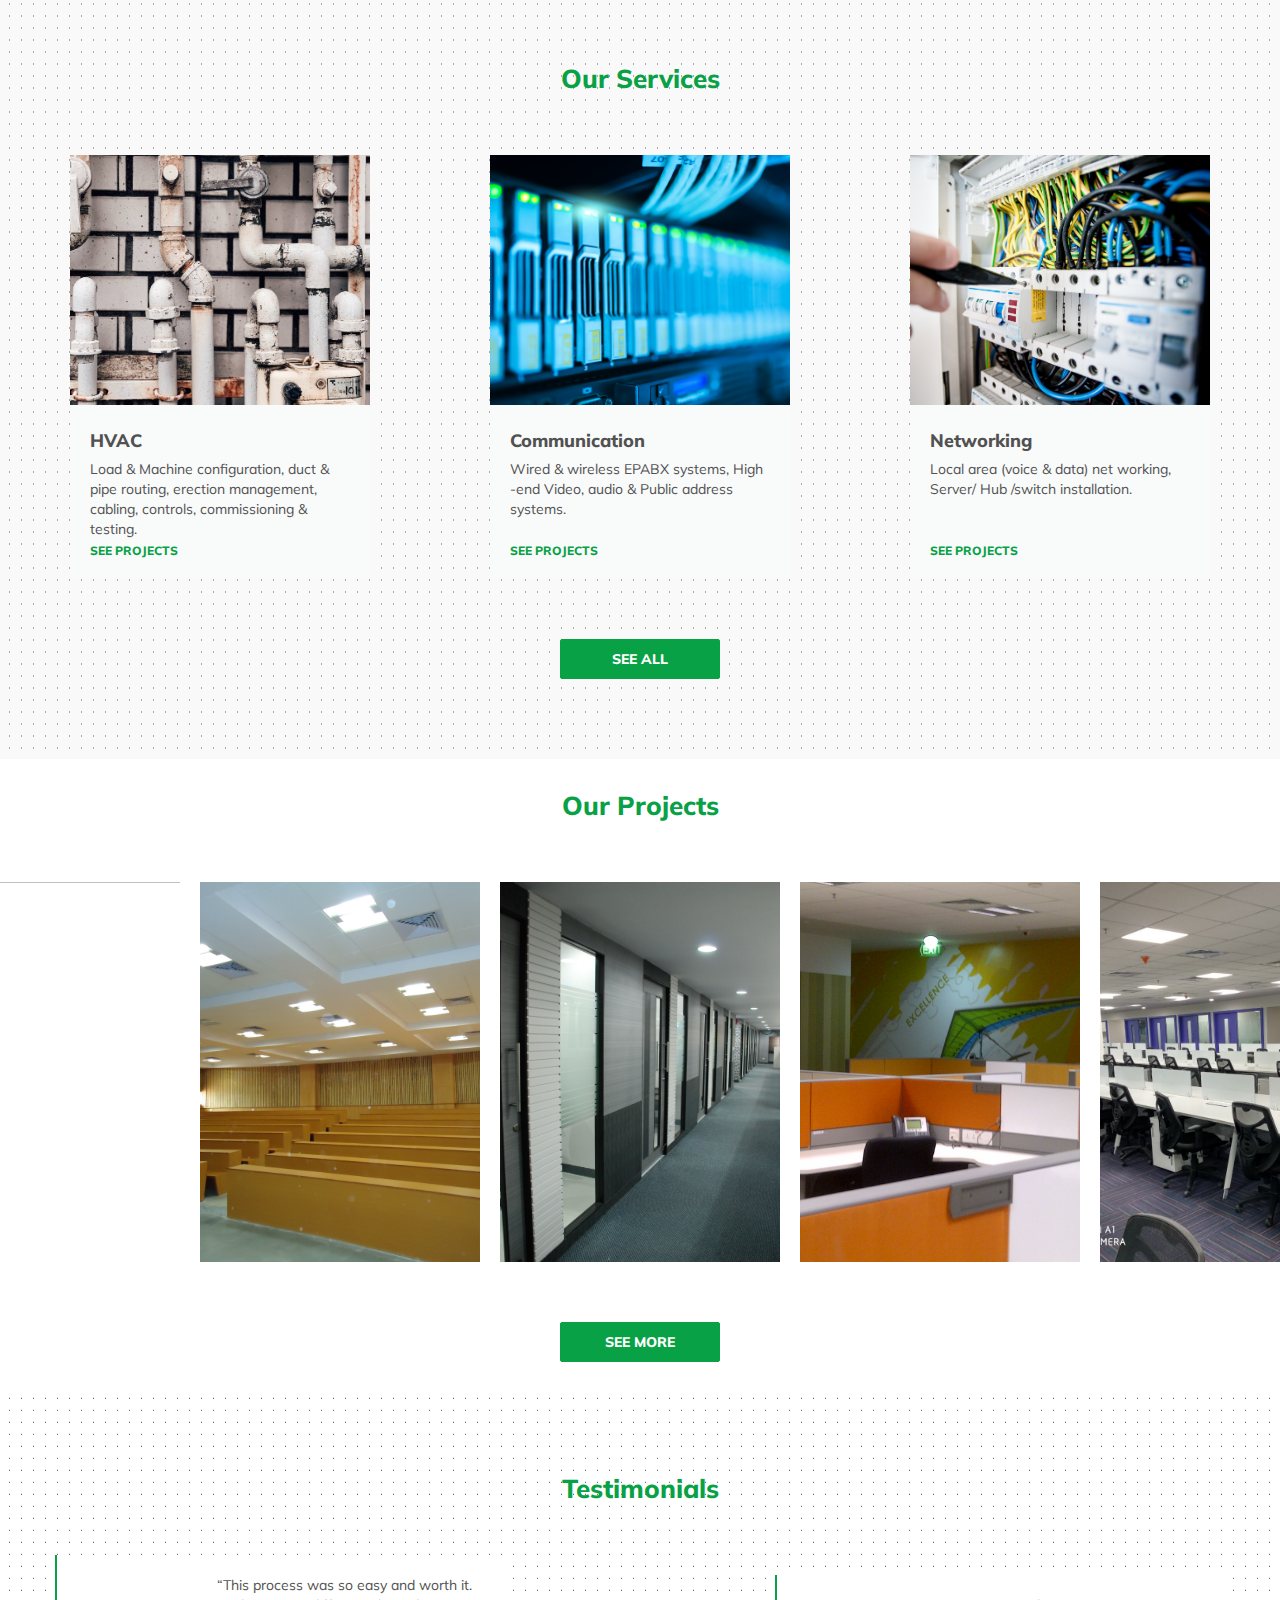
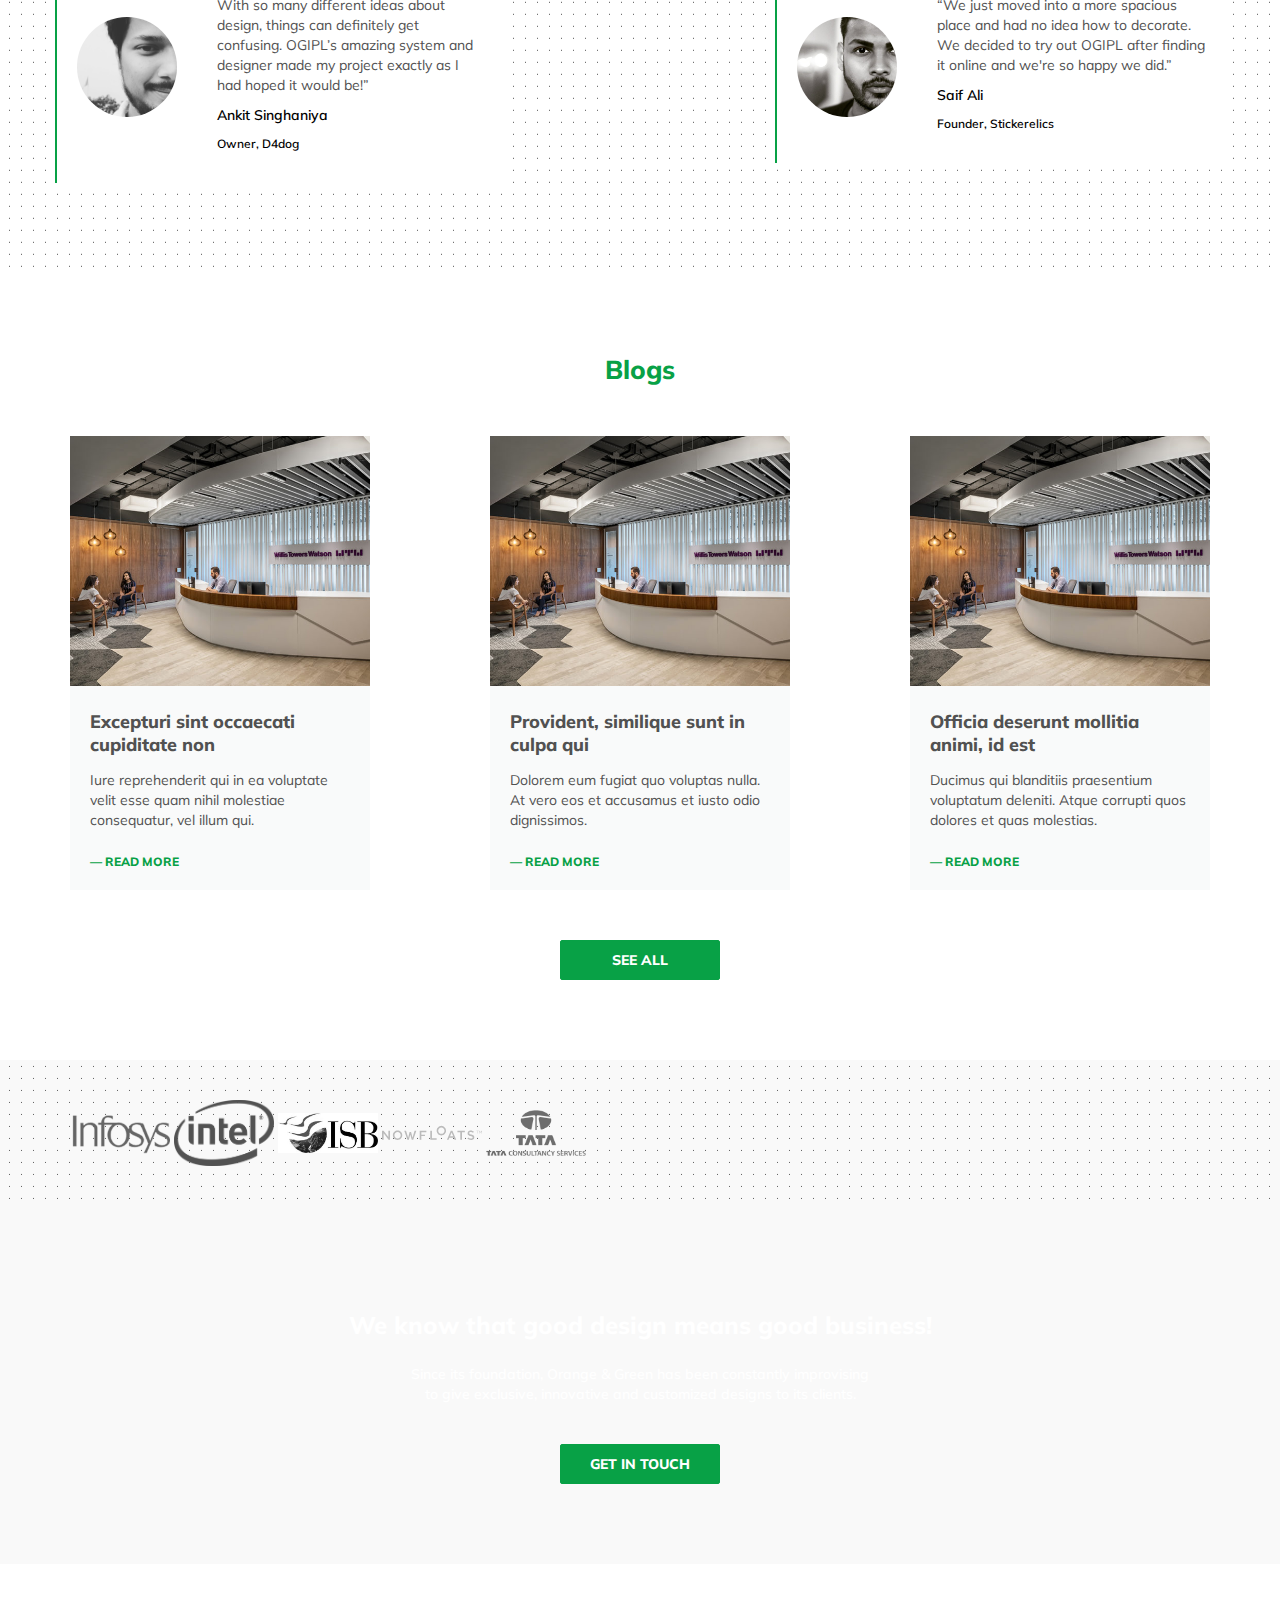
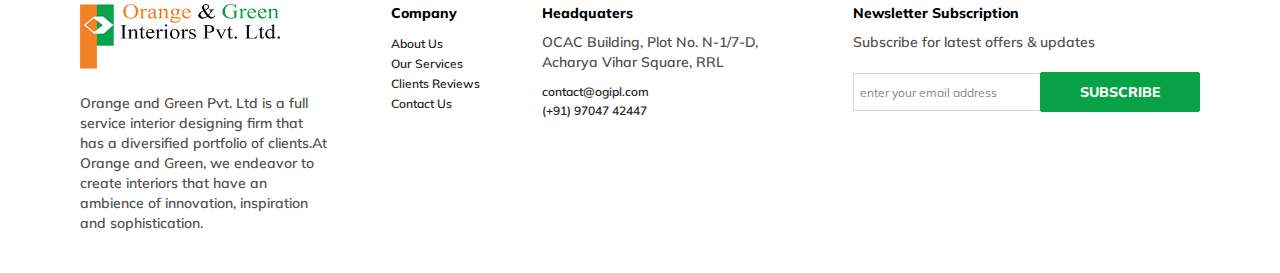
==== commit a432173a: "footer update" ====
--- a/index.html
+++ b/index.html
@@ -308,8 +308,7 @@
         <div>
           <img src="./assets/logo.png" alt="OGIPL" />
           <p class="businessDescription">
-            laborum et dolorum fuga. Et harum quidem rerum facilis est et
-            expedita distinctio. Nam libero tempore.
+            Orange and Green Pvt. Ltd is a full service interior designing firm that has a diversified portfolio of clients.At Orange and Green, we endeavor to create interiors that have an ambience of innovation, inspiration and sophistication.
           </p>
         </div>
         <div>
@@ -347,7 +346,7 @@
         </div>
         <div>
           <h3 class="title">Newsletter Subscription</h3>
-          <p>Nobis est eligendi optio cumque nihil impedit quo minus.</p>
+          <p>Subscribe for latest offers & updates</p>
           <div class="subcribe">
             <input type="text" placeholder="enter your email address" />
             <button class="thmbtn">Subscribe</button>
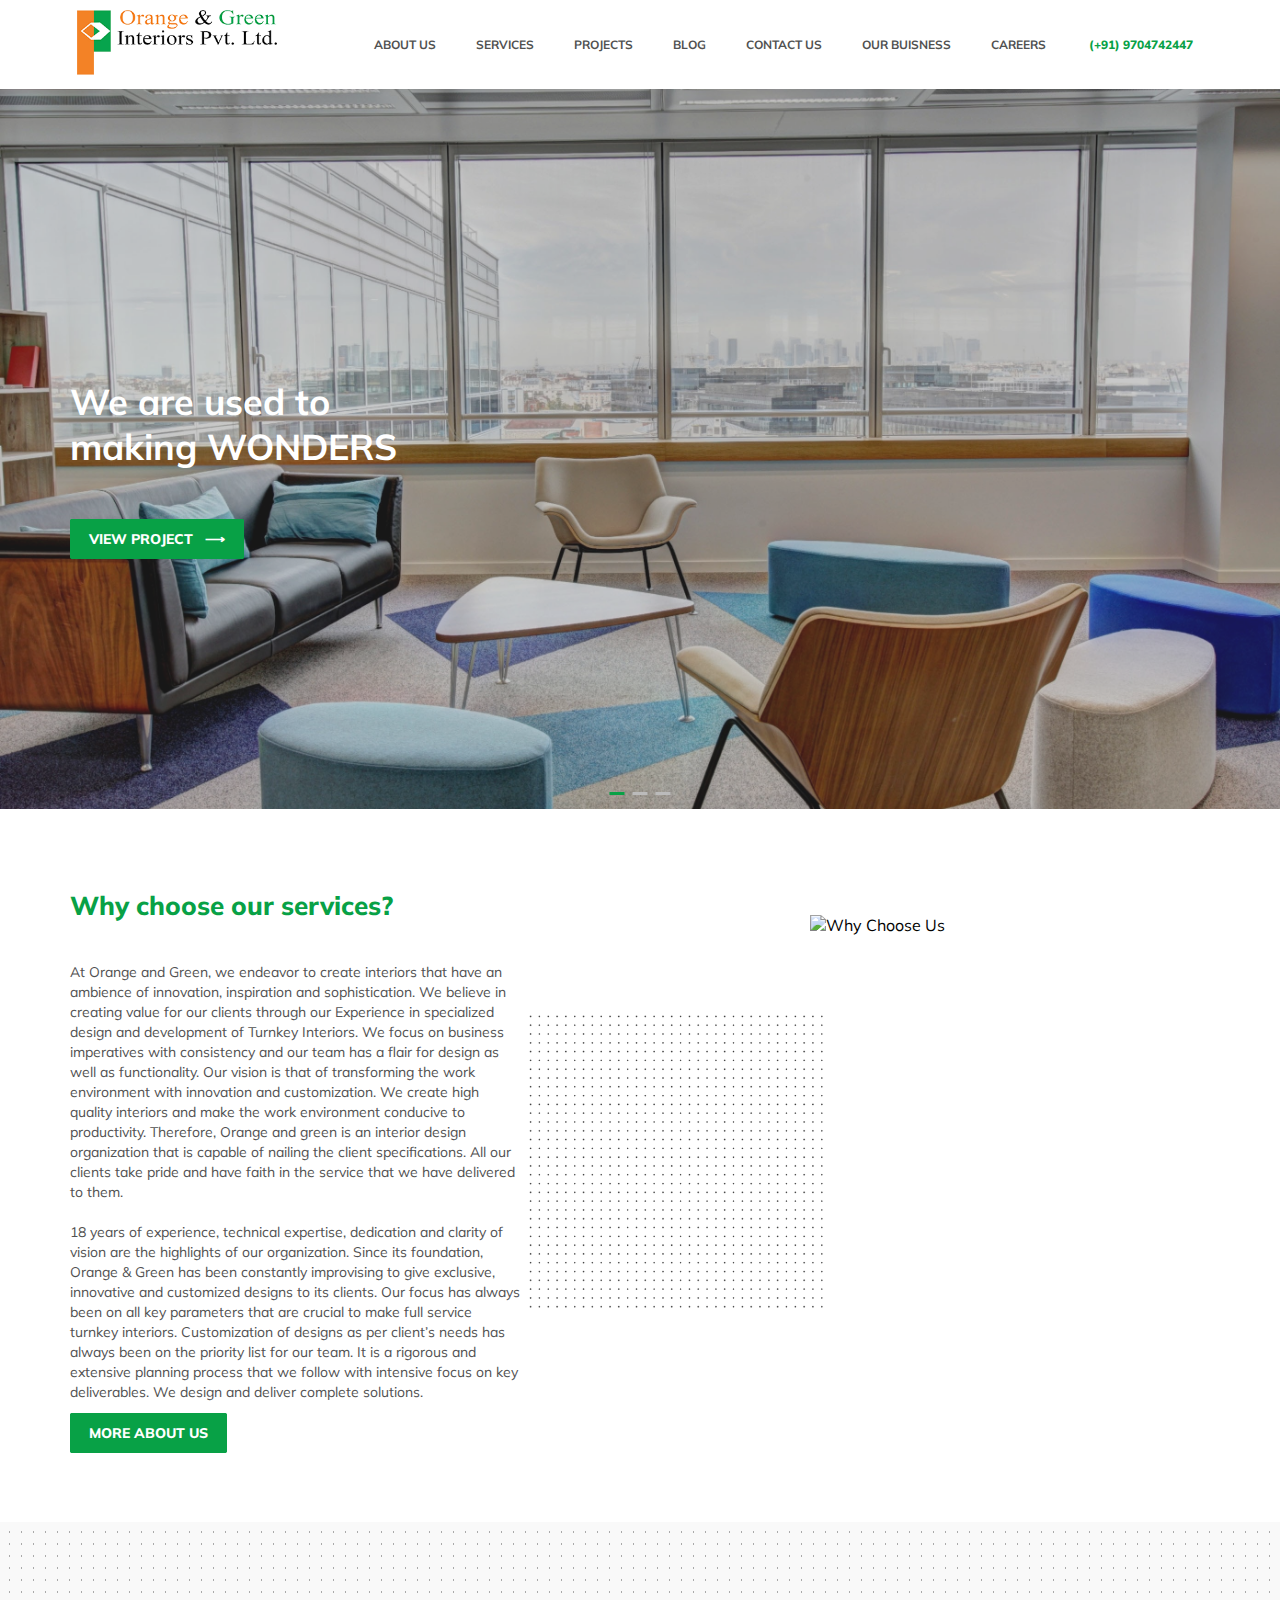
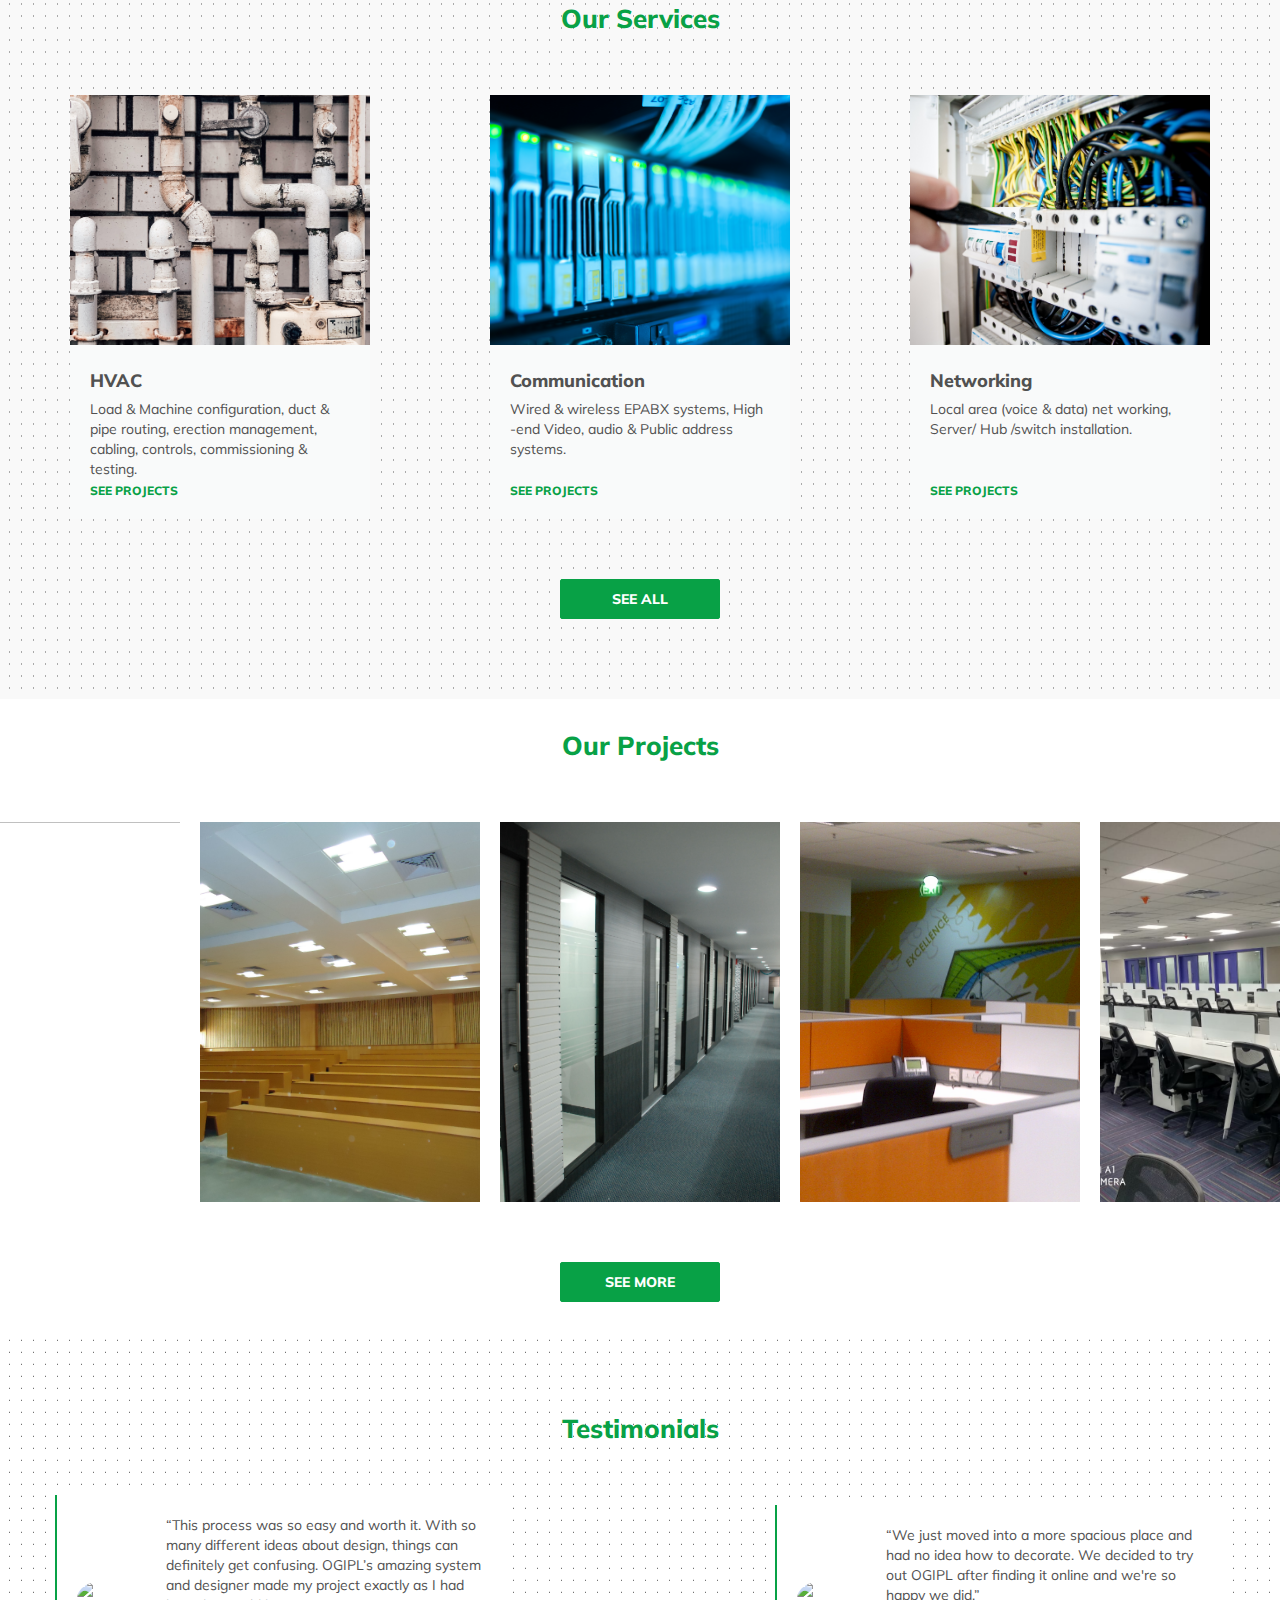
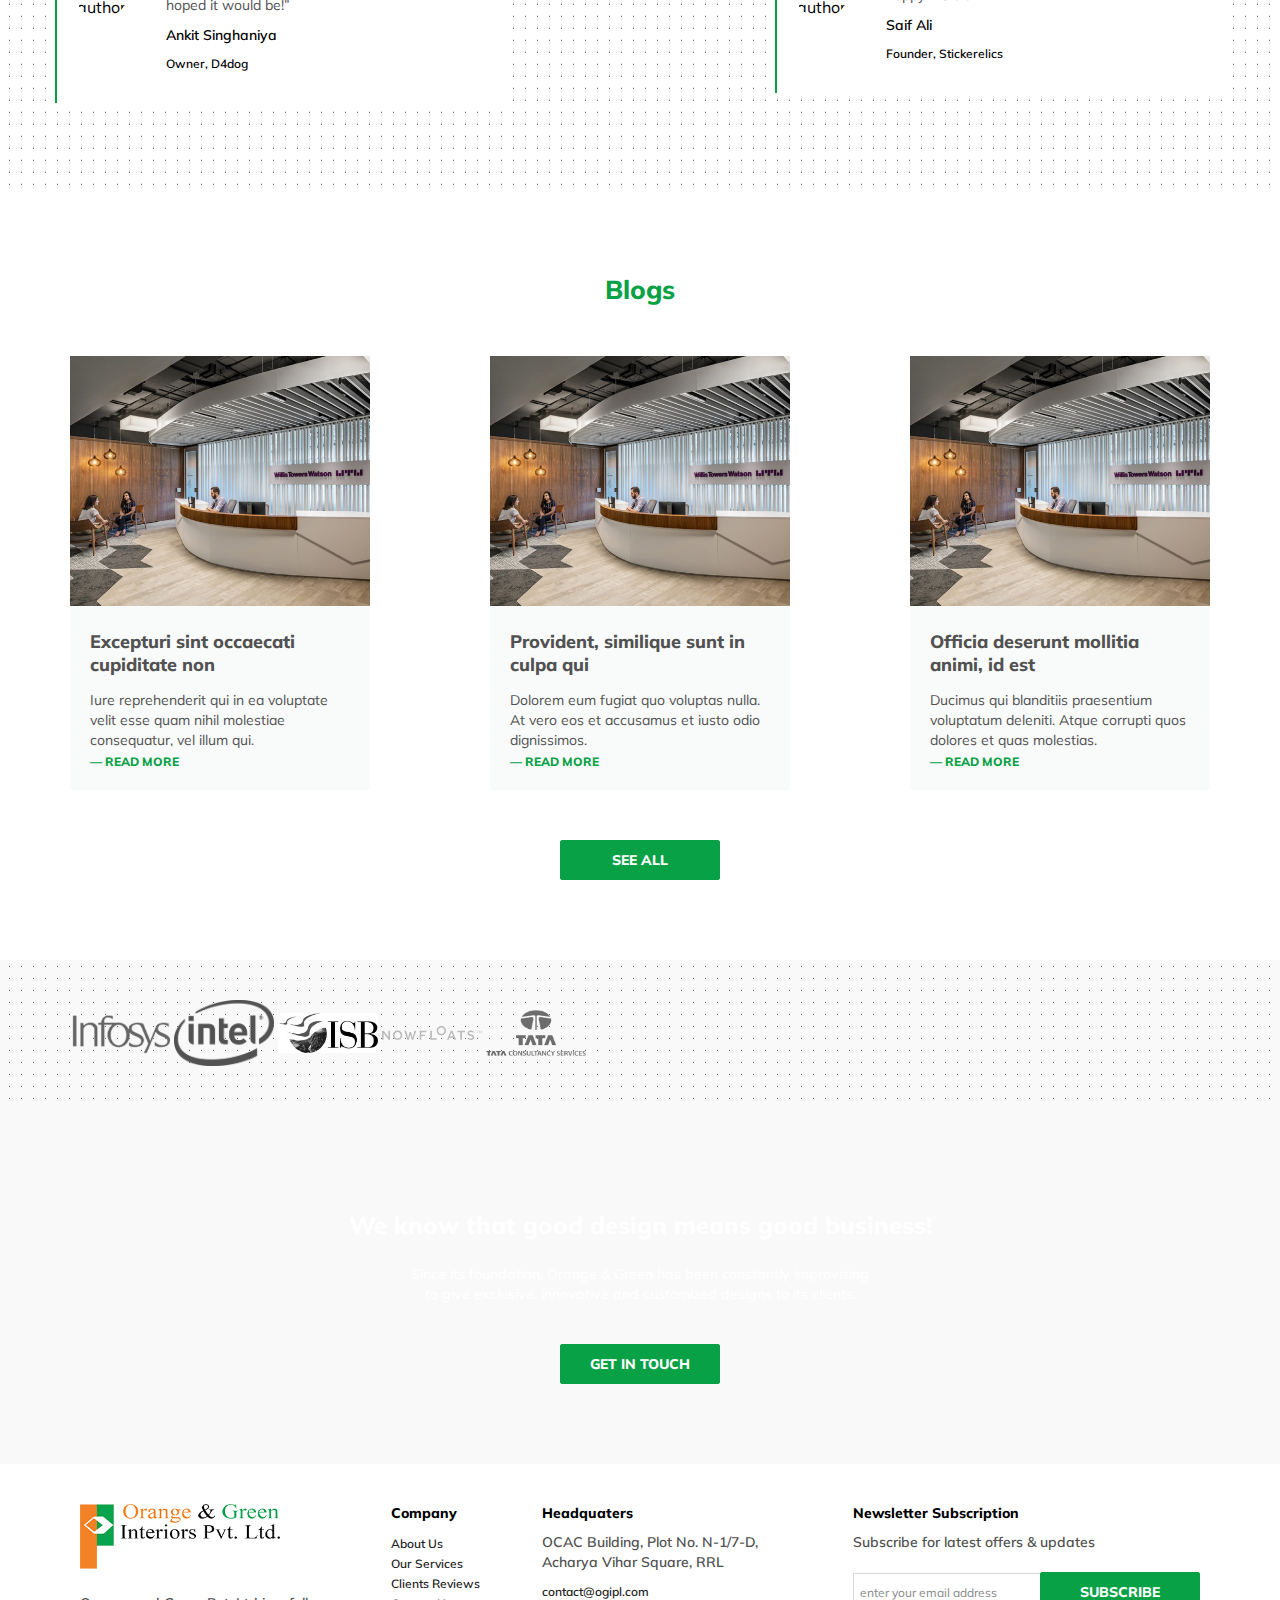
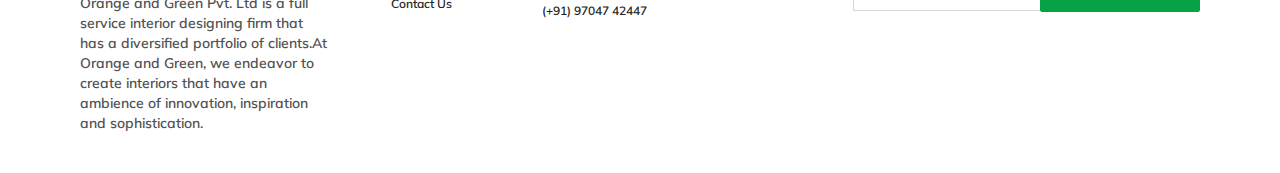
==== commit b7a8ec6d: "cta update" ====
--- a/index.html
+++ b/index.html
@@ -35,19 +35,33 @@
               <a href="./about.html">ABOUT US</a>
             </li>
             <li>
-              <a href="">SERVICES</a>
+              <a href="./service.html">SERVICES</a>
             </li>
             <li>
               <a href="./project.html">PROJECTS</a>
             </li>
             <li>
-              <a href="">BLOG</a>
+              <a href="#">BLOG</a>
             </li>
             <li>
               <a href="./contact.html">CONTACT US</a>
             </li>
             <li>
-              <a href="">OUR BUISNESS</a>
+              <a href="#">OUR BUISNESS</a>
+              <ul class="dropdown">
+                <li>
+                  <a href="#">GCIPL</a>
+                </li>
+                <li>
+                  <a href="#">Epic</a>
+                </li>
+                <li>
+                  <a href="#">INI</a>
+                </li>
+                <li>
+                  <a href="#">Circuit-tech</a>
+                </li>
+              </ul>
             </li>
             <li>
               <a href="./career.html">CAREERS</a>
@@ -72,7 +86,7 @@
             <div class="imgOverlay center">
               <div class="container">
                 <h2>We are used to making WONDERS</h2>
-                <button class="thmbtn">View Project &nbsp; &xrarr;</button>
+                <a href="./project.html" class="thmbtn">View Project &nbsp; &xrarr;</a>
               </div>
             </div>
           </div>
@@ -85,7 +99,7 @@
             <div class="imgOverlay center">
               <div class="container">
                 <h2>We design we build</h2>
-                <button class="thmbtn">View Project &nbsp; &xrarr;</button>
+                <a href="./project.html" class="thmbtn">View Project &nbsp; &xrarr;</a>
               </div>
             </div>
           </div>
@@ -98,7 +112,7 @@
             <div class="imgOverlay center">
               <div class="container">
                 <h2>Turn key solutions</h2>
-                <button class="thmbtn">View Project &nbsp; &xrarr;</button>
+                <a href="./project.html" class="thmbtn">View Project &nbsp; &xrarr;</a>
               </div>
             </div>
           </div>
@@ -140,7 +154,7 @@
             intensive focus on key deliverables. We design and deliver complete
             solutions.
           </p>
-          <button class="thmbtn">More About Us</button>
+          <a href="./about.html" class="thmbtn">More About Us</a>
         </div>
         <img src="./assets/home/whyChooseOurServices.jpg" alt="Why Choose Us" />
       </div>
@@ -184,7 +198,7 @@
               </div>
             </div>
           </div>
-          <button class="thmbtn mt-40">See All</button>
+          <a href="./service.html" class="thmbtn mt-40">See All</a>
         </div>
       </div>
     </section>
@@ -199,7 +213,7 @@
         <img src="./assets/projects/project6.jpg" alt="" />
         <img src="./assets/projects/project7.jpg" alt="" />
       </div>
-      <button class="thmbtn mt-40">See More</button>
+      <a href="./project.html" class="thmbtn mt-40">See More</a>
     </section>
     <section id="testimonials" class="bgImg">
       <div class="container center ptb-80">
@@ -207,7 +221,11 @@
         <div class="card-container center">
           <div class="card">
             <div>
-              <img src="./assets/home/ankit.jpg" alt="author" class="authorImg" />
+              <img
+                src="./assets/home/ankit.jpg"
+                alt="author"
+                class="authorImg"
+              />
             </div>
             <div>
               <p>
@@ -308,7 +326,10 @@
         <div>
           <img src="./assets/logo.png" alt="OGIPL" />
           <p class="businessDescription">
-            Orange and Green Pvt. Ltd is a full service interior designing firm that has a diversified portfolio of clients.At Orange and Green, we endeavor to create interiors that have an ambience of innovation, inspiration and sophistication.
+            Orange and Green Pvt. Ltd is a full service interior designing firm
+            that has a diversified portfolio of clients.At Orange and Green, we
+            endeavor to create interiors that have an ambience of innovation,
+            inspiration and sophistication.
           </p>
         </div>
         <div>
--- a/style/index.css
+++ b/style/index.css
@@ -251,14 +251,8 @@
 }
 
 header .cta nav ul li {
-  padding: 20px;
   font-size: 14px;
-}
-
-@media (max-width: 875px) and (min-width: 768px) {
-  header .cta nav ul li {
-    padding: 13.5px;
-  }
+  position: relative;
 }
 
 header .cta nav ul li:hover {
@@ -267,6 +261,18 @@
 }
 
 header .cta nav ul li:hover a {
+  color: #ffffff;
+}
+
+header .cta nav ul li:hover ul.dropdown {
+  display: block !important;
+}
+
+header .cta nav ul li:hover ul.dropdown a {
+  color: #515151;
+}
+
+header .cta nav ul li:hover ul.dropdown a:hover {
   color: #ffffff;
 }
 
@@ -274,6 +280,42 @@
   color: #515151;
   font-weight: 700;
   font-size: 12px;
+  padding: 20px;
+  display: inline-block;
+}
+
+@media (max-width: 875px) and (min-width: 768px) {
+  header .cta nav ul li a {
+    padding: 13.5px;
+  }
+}
+
+header .cta nav ul li ul.dropdown {
+  display: none !important;
+  position: absolute;
+  top: 55px;
+  left: 0;
+  background-color: #ffffff;
+  display: -webkit-box;
+  display: -ms-flexbox;
+  display: flex;
+  -webkit-box-align: start;
+      -ms-flex-align: start;
+          align-items: flex-start;
+  -webkit-box-pack: center;
+      -ms-flex-pack: center;
+          justify-content: center;
+  -webkit-box-orient: vertical;
+  -webkit-box-direction: normal;
+      -ms-flex-direction: column;
+          flex-direction: column;
+  z-index: 99;
+  color: #515151 !important;
+  min-width: 150px;
+}
+
+header .cta nav ul li ul.dropdown li {
+  width: 100%;
 }
 
 header .cta nav ul li.callCta:hover {
@@ -700,7 +742,7 @@
 #blog .container .card-container .card div p,
 #valueSystem .container .card-container .card div p {
   color: #515151;
-  height: 80px;
+  height: auto;
 }
 
 footer {
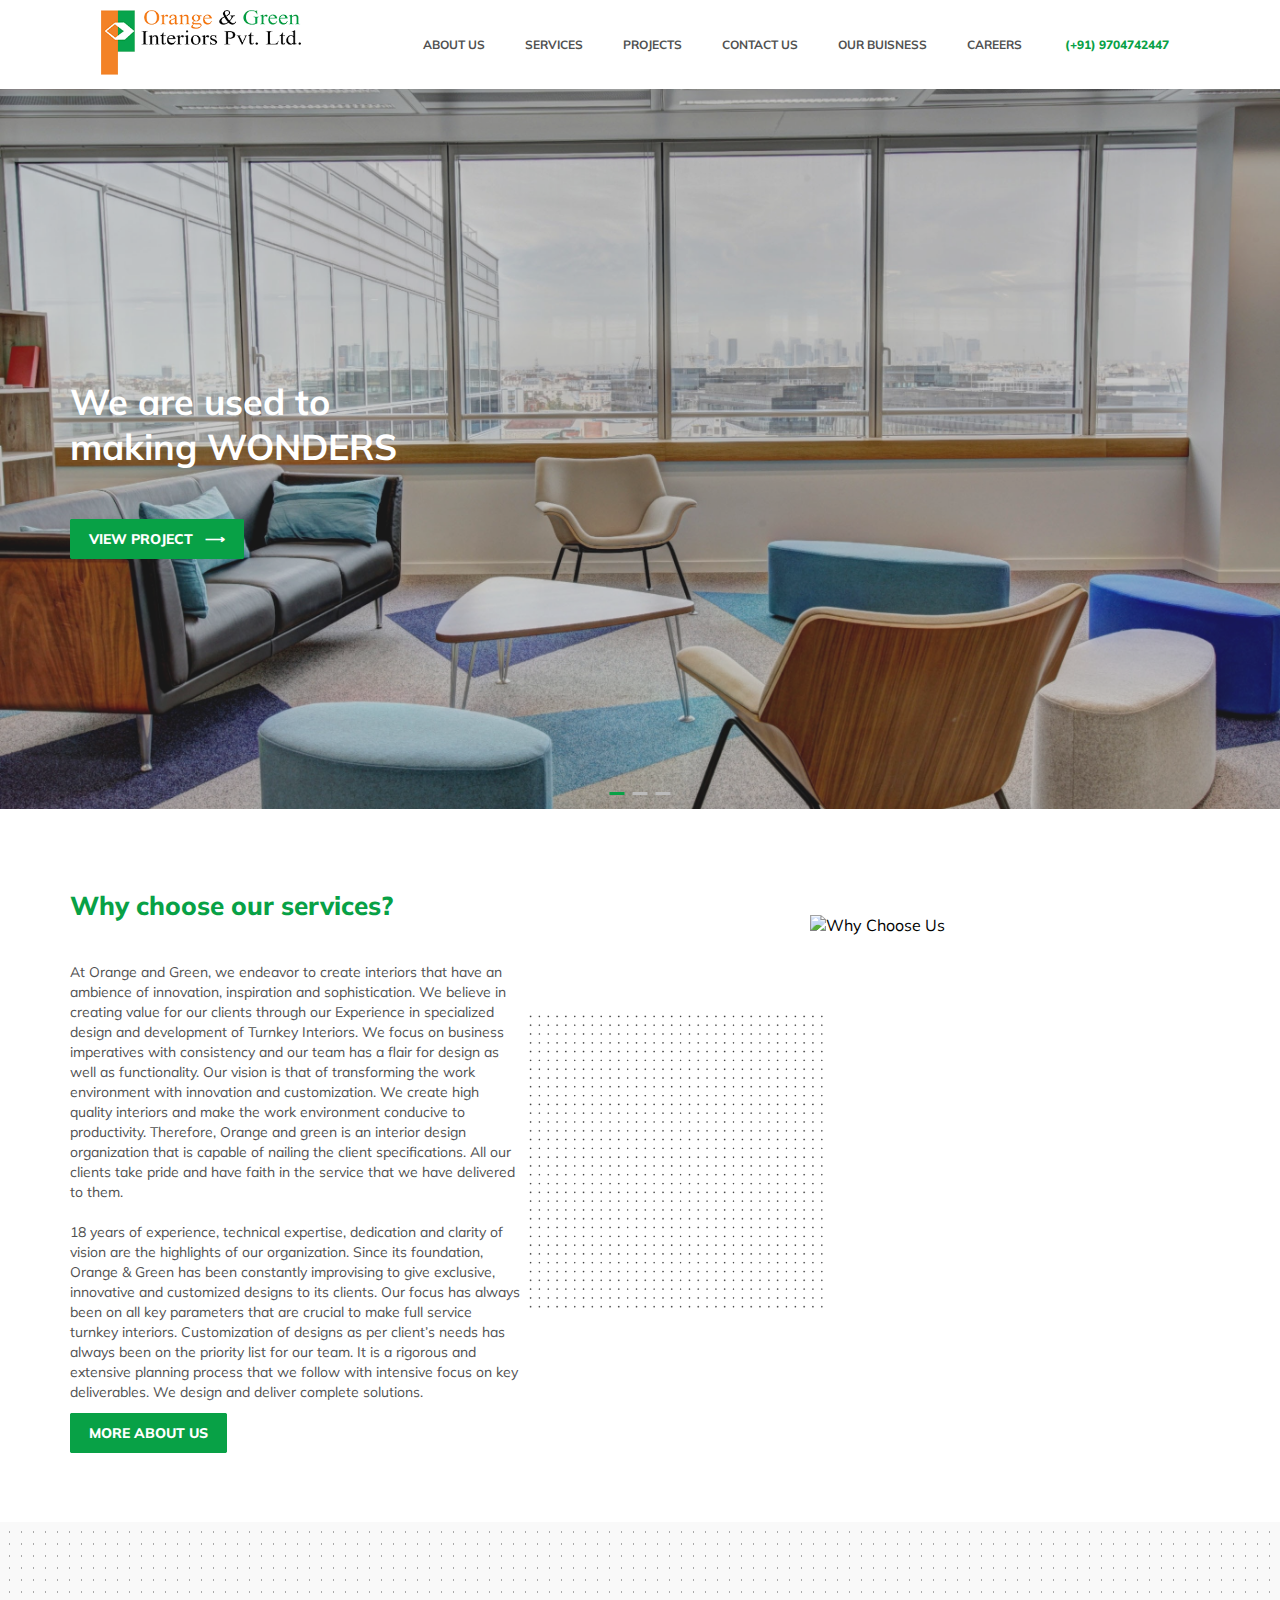
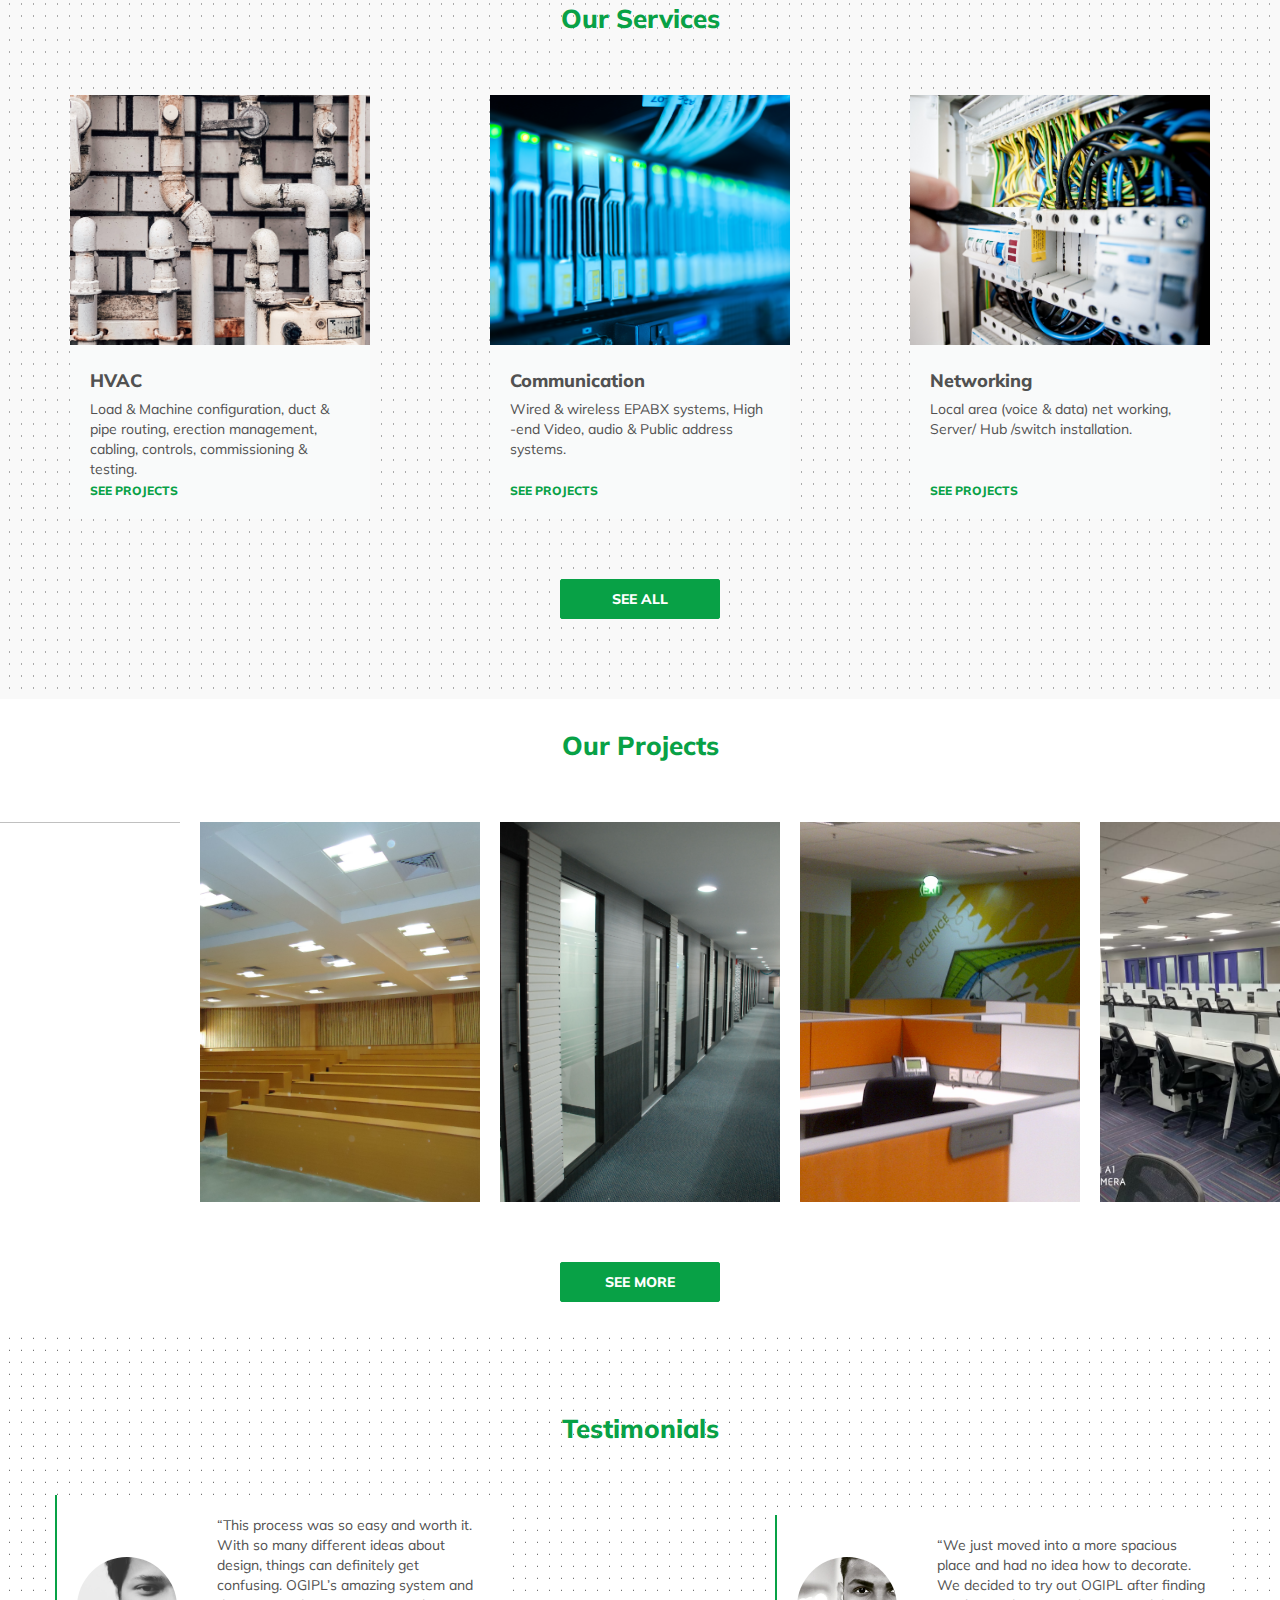
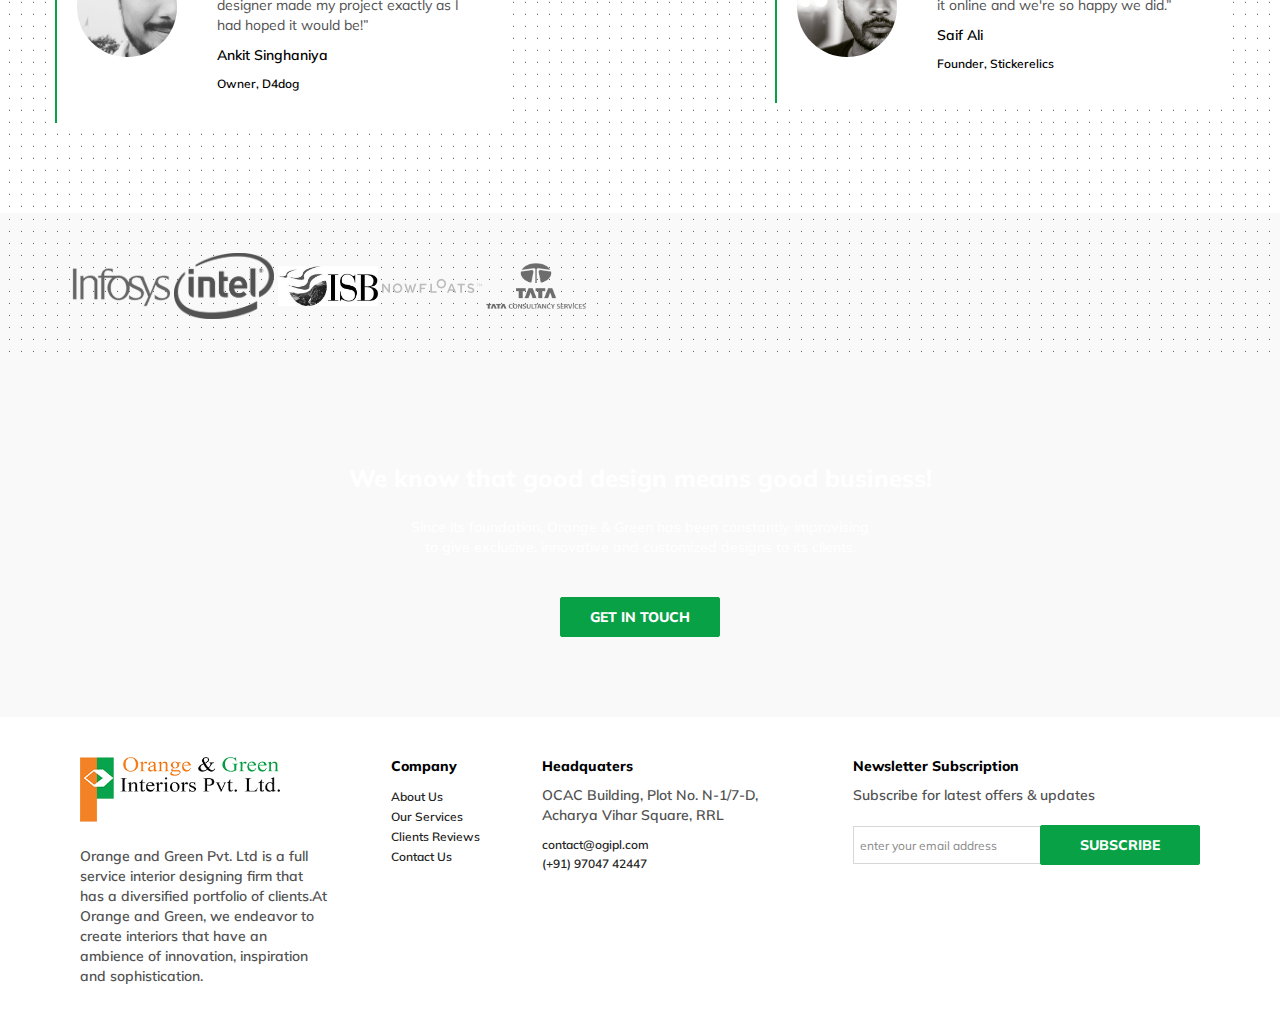
==== commit bde8ea3c: "code update" ====
--- a/index.html
+++ b/index.html
@@ -40,9 +40,9 @@
             <li>
               <a href="./project.html">PROJECTS</a>
             </li>
-            <li>
+            <!--<li>
               <a href="#">BLOG</a>
-            </li>
+            </li>-->
             <li>
               <a href="./contact.html">CONTACT US</a>
             </li>
@@ -222,7 +222,7 @@
           <div class="card">
             <div>
               <img
-                src="./assets/home/ankit.jpg"
+                src="./assets/testimonial/ankit.jpg"
                 alt="author"
                 class="authorImg"
               />
@@ -240,7 +240,7 @@
           </div>
           <div class="card">
             <div>
-              <img src="./assets/sid.png" alt="author" class="authorImg" />
+              <img src="./assets/testimonial/sid.png" alt="author" class="authorImg" />
             </div>
             <div>
               <p>
@@ -255,7 +255,7 @@
         </div>
       </div>
     </section>
-    <section id="blog" class="ptb-80">
+    <!-- <section id="blog" class="ptb-80">
       <div class="container">
         <h2 class="secTitle">Blogs</h2>
         <div class="card-container center">
@@ -295,7 +295,7 @@
         </div>
         <button class="thmbtn mt-40">See All</button>
       </div>
-    </section>
+    </section> -->
     <section id="client" class="bgImg">
       <div class="overlay">
         <div class="container center">
